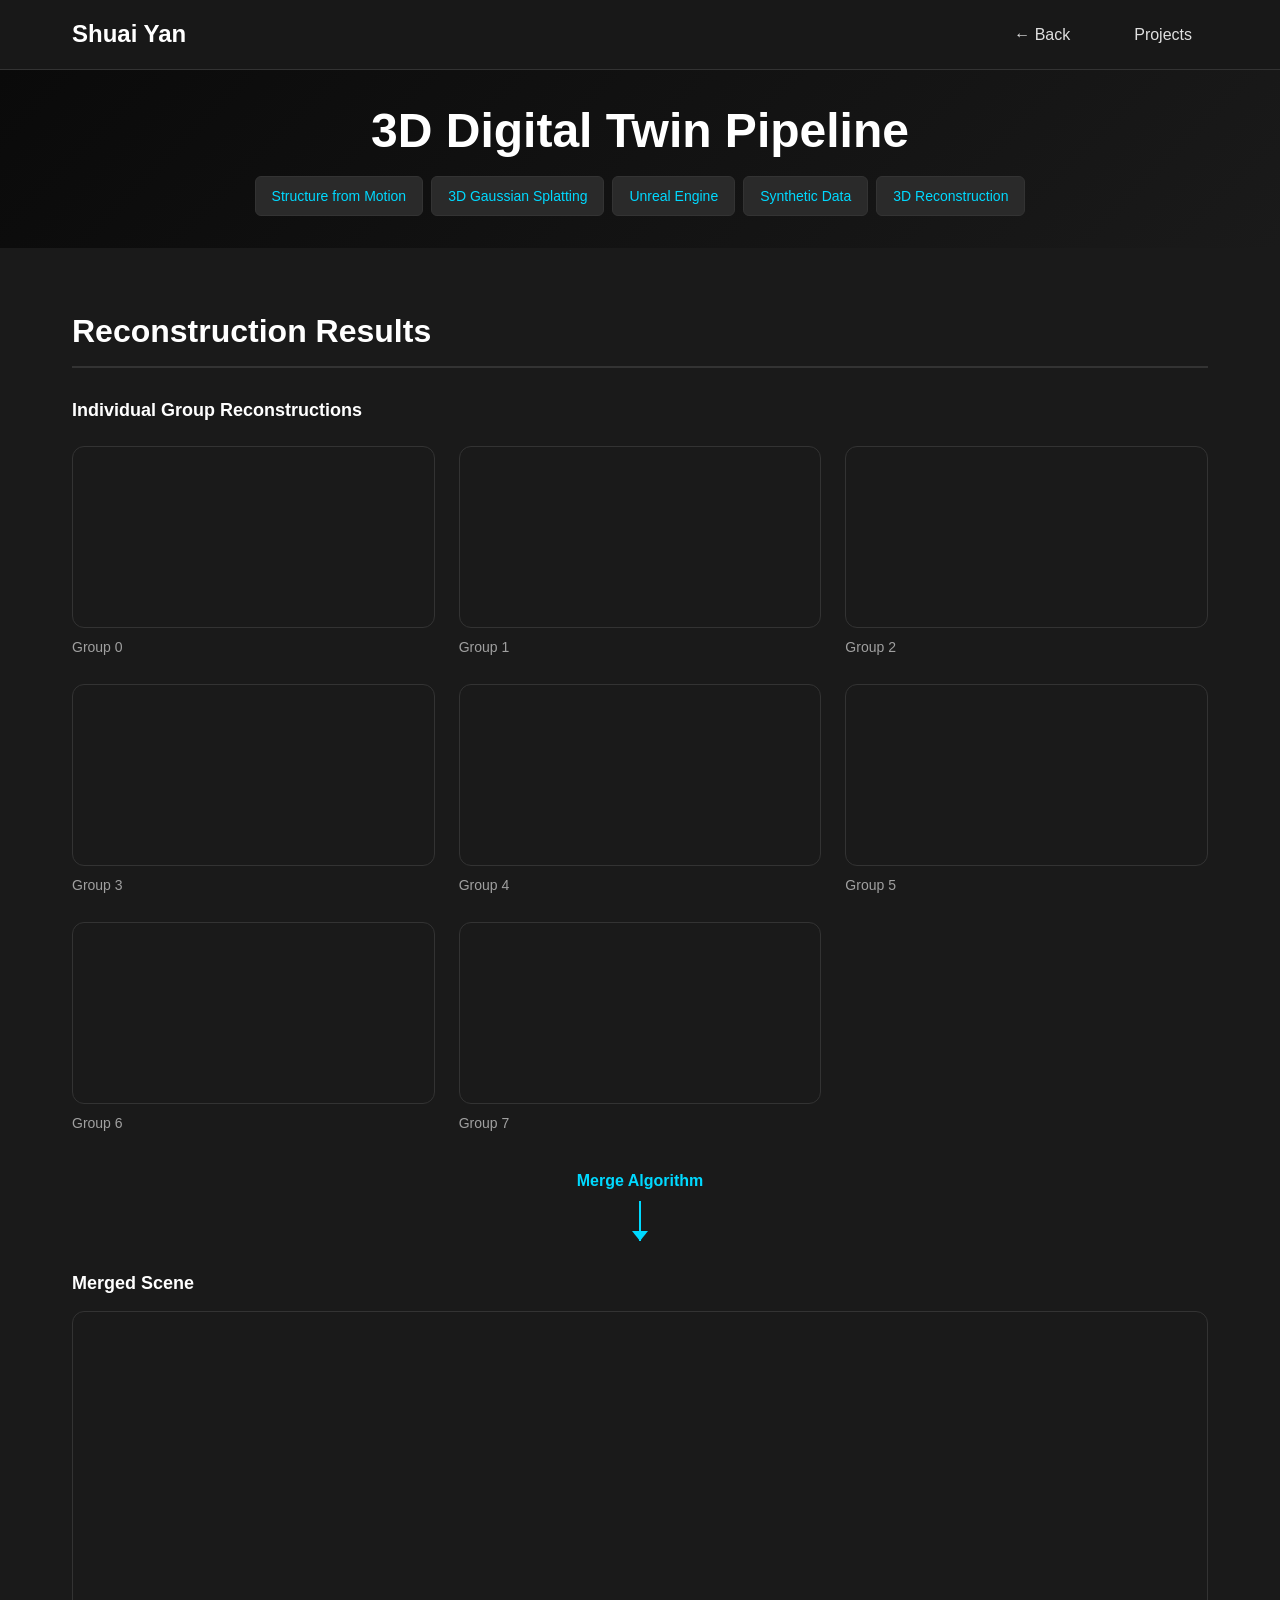
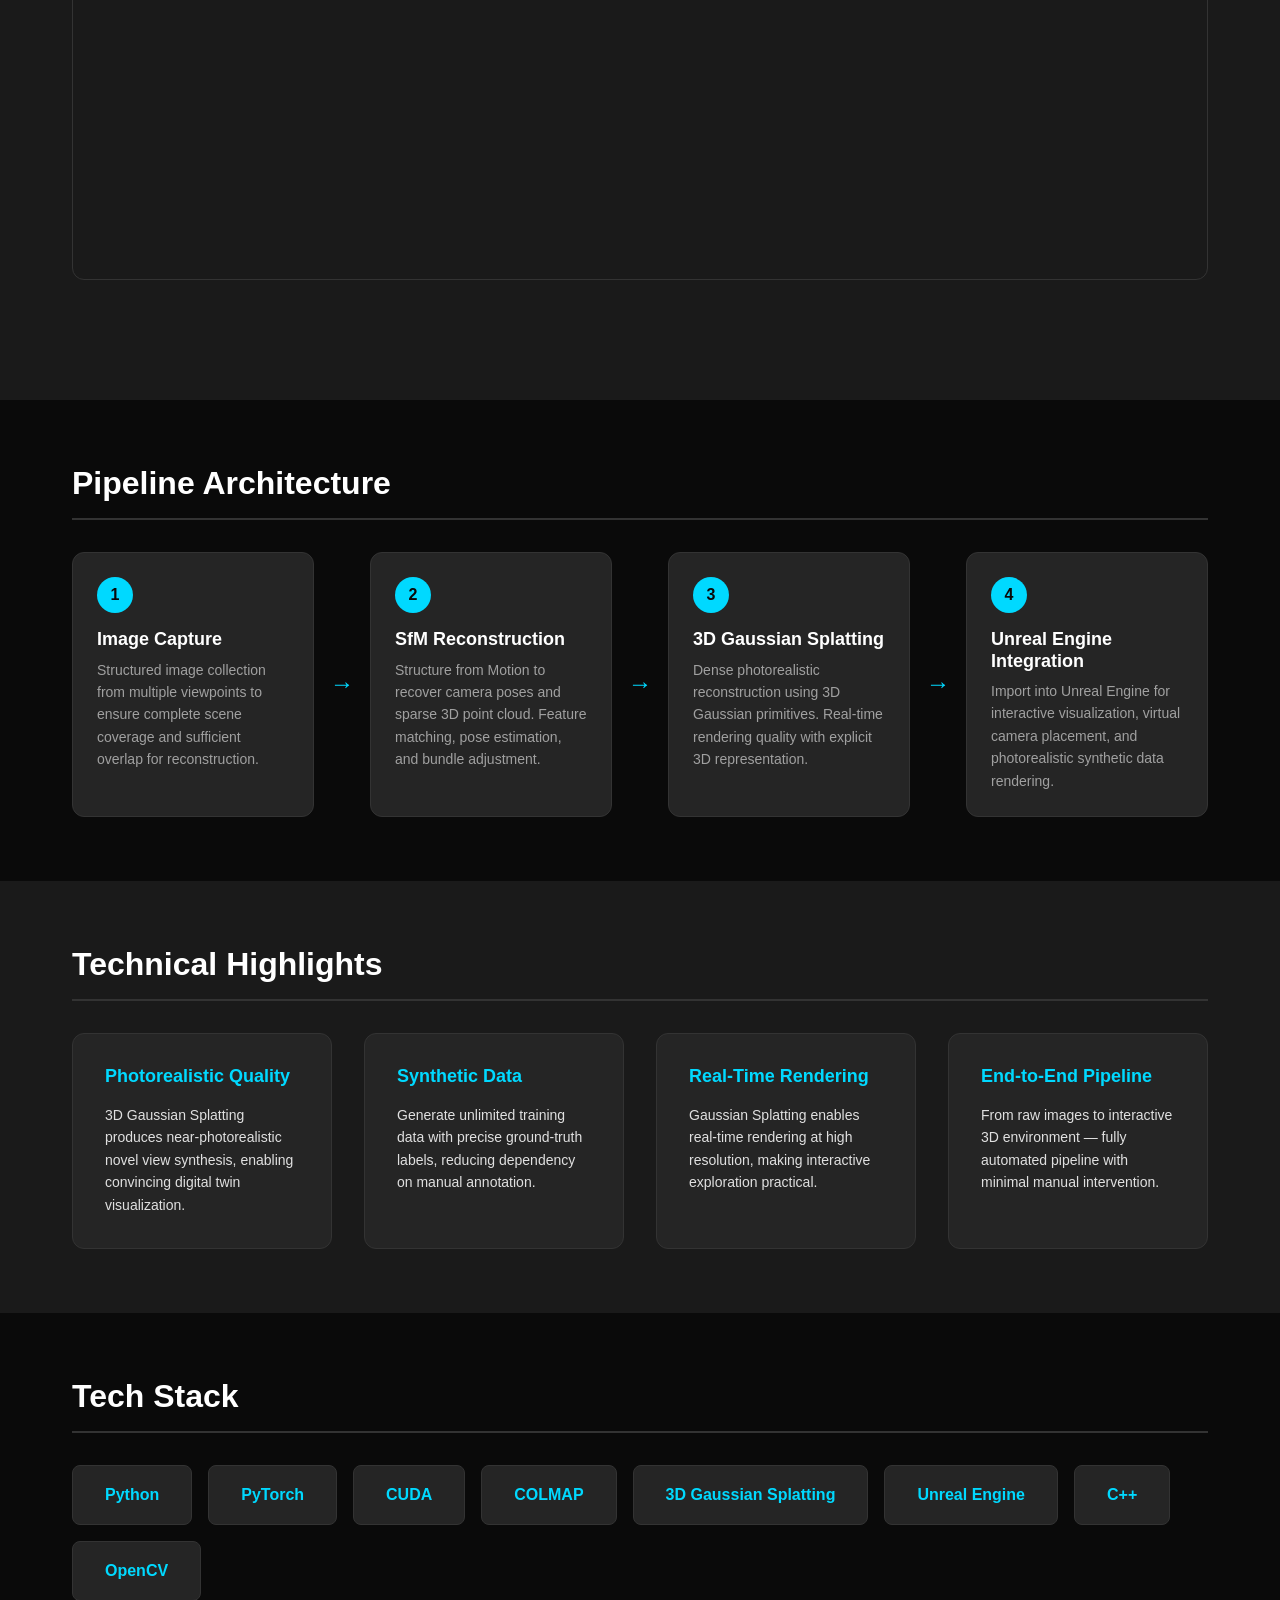
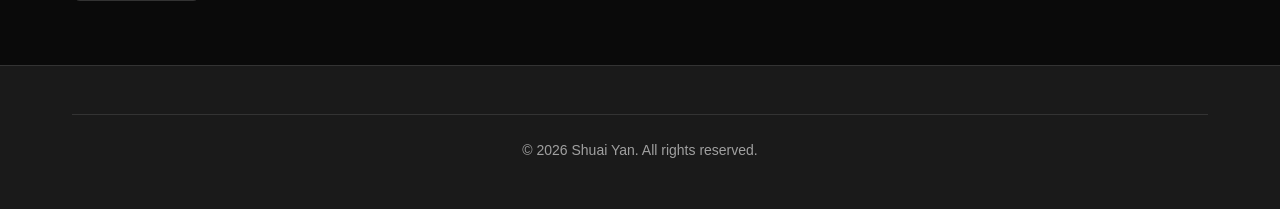
==== projects/digital_twin.html @ c73de508 "Add digital twin project page with 3D reconstruction videos - Add digital twin detail page with vide" ====
<!DOCTYPE html>
<html lang="en">
<head>
    <meta charset="UTF-8">
    <meta name="viewport" content="width=device-width, initial-scale=1.0">
    <meta name="description" content="3D Digital Twin Pipeline - SfM, 3D Gaussian Splatting, and Unreal Engine for photorealistic reconstruction">
    <title>3D Digital Twin Pipeline | Shuai Yan</title>
    <link rel="stylesheet" href="../styles.css">
    <link rel="stylesheet" href="../project-detail.css">
</head>
<body>
    <!-- Navigation -->
    <nav id="navbar">
        <div class="nav-container">
            <a href="../index.html" class="nav-logo">Shuai Yan</a>
            <ul class="nav-menu">
                <li><a href="../index.html" class="nav-link">← Back</a></li>
                <li><a href="../index.html#projects" class="nav-link">Projects</a></li>
            </ul>
        </div>
    </nav>

    <main class="project-detail">
        <!-- Project Hero -->
        <section class="project-hero">
            <div class="container">
                <h1 class="project-detail-title">3D Digital Twin Pipeline</h1>
                <div class="project-detail-tags">
                    <span class="tag">Structure from Motion</span>
                    <span class="tag">3D Gaussian Splatting</span>
                    <span class="tag">Unreal Engine</span>
                    <span class="tag">Synthetic Data</span>
                    <span class="tag">3D Reconstruction</span>
                </div>
            </div>
        </section>

        <!-- Reconstruction Results -->
        <section class="project-section">
            <div class="container">
                <h2 class="section-heading">Reconstruction Results</h2>

                <h3 class="demo-sub-heading">Individual Group Reconstructions</h3>
                <div class="demo-video-grid">
                    <div class="demo-video-item">
                        <video autoplay muted loop playsinline>
                            <source src="../assets/digital_twin/reconstruction_videos/group_000_orbit.mp4" type="video/mp4">
                        </video>
                        <span class="demo-video-label">Group 0</span>
                    </div>
                    <div class="demo-video-item">
                        <video autoplay muted loop playsinline>
                            <source src="../assets/digital_twin/reconstruction_videos/group_001_orbit.mp4" type="video/mp4">
                        </video>
                        <span class="demo-video-label">Group 1</span>
                    </div>
                    <div class="demo-video-item">
                        <video autoplay muted loop playsinline>
                            <source src="../assets/digital_twin/reconstruction_videos/group_002_orbit.mp4" type="video/mp4">
                        </video>
                        <span class="demo-video-label">Group 2</span>
                    </div>
                    <div class="demo-video-item">
                        <video autoplay muted loop playsinline>
                            <source src="../assets/digital_twin/reconstruction_videos/group_003_orbit.mp4" type="video/mp4">
                        </video>
                        <span class="demo-video-label">Group 3</span>
                    </div>
                    <div class="demo-video-item">
                        <video autoplay muted loop playsinline>
                            <source src="../assets/digital_twin/reconstruction_videos/group_004_orbit.mp4" type="video/mp4">
                        </video>
                        <span class="demo-video-label">Group 4</span>
                    </div>
                    <div class="demo-video-item">
                        <video autoplay muted loop playsinline>
                            <source src="../assets/digital_twin/reconstruction_videos/group_005_orbit.mp4" type="video/mp4">
                        </video>
                        <span class="demo-video-label">Group 5</span>
                    </div>
                    <div class="demo-video-item">
                        <video autoplay muted loop playsinline>
                            <source src="../assets/digital_twin/reconstruction_videos/group_006_orbit.mp4" type="video/mp4">
                        </video>
                        <span class="demo-video-label">Group 6</span>
                    </div>
                    <div class="demo-video-item">
                        <video autoplay muted loop playsinline>
                            <source src="../assets/digital_twin/reconstruction_videos/group_007_orbit.mp4" type="video/mp4">
                        </video>
                        <span class="demo-video-label">Group 7</span>
                    </div>
                </div>

                <!-- Step 2: Merged reconstruction -->
                <div class="demo-merge-arrow">
                    <span>Merge Algorithm</span>
                    <div class="merge-arrow-line"></div>
                </div>

                <div class="demo-main-video">
                    <h3>Merged Scene</h3>
                    <video autoplay muted loop playsinline>
                        <source src="../assets/digital_twin/reconstruction_videos/merged_orbit.mp4" type="video/mp4">
                    </video>
                </div>
            </div>
        </section>

        <!-- Pipeline Architecture -->
        <section class="project-section">
            <div class="container">
                <h2 class="section-heading">Pipeline Architecture</h2>
                <div class="architecture-flow">
                    <div class="flow-step">
                        <div class="flow-number">1</div>
                        <h3>Image Capture</h3>
                        <p>Structured image collection from multiple viewpoints to ensure complete scene coverage and sufficient overlap for reconstruction.</p>
                    </div>
                    <div class="flow-connector">→</div>
                    <div class="flow-step">
                        <div class="flow-number">2</div>
                        <h3>SfM Reconstruction</h3>
                        <p>Structure from Motion to recover camera poses and sparse 3D point cloud. Feature matching, pose estimation, and bundle adjustment.</p>
                    </div>
                    <div class="flow-connector">→</div>
                    <div class="flow-step">
                        <div class="flow-number">3</div>
                        <h3>3D Gaussian Splatting</h3>
                        <p>Dense photorealistic reconstruction using 3D Gaussian primitives. Real-time rendering quality with explicit 3D representation.</p>
                    </div>
                    <div class="flow-connector">→</div>
                    <div class="flow-step">
                        <div class="flow-number">4</div>
                        <h3>Unreal Engine Integration</h3>
                        <p>Import into Unreal Engine for interactive visualization, virtual camera placement, and photorealistic synthetic data rendering.</p>
                    </div>
                </div>
            </div>
        </section>

        <!-- Technical Highlights -->
        <section class="project-section alt-bg">
            <div class="container">
                <h2 class="section-heading">Technical Highlights</h2>
                <div class="highlights-grid">
                    <div class="highlight-card">
                        <h3>Photorealistic Quality</h3>
                        <p>3D Gaussian Splatting produces near-photorealistic novel view synthesis, enabling convincing digital twin visualization.</p>
                    </div>
                    <div class="highlight-card">
                        <h3>Synthetic Data</h3>
                        <p>Generate unlimited training data with precise ground-truth labels, reducing dependency on manual annotation.</p>
                    </div>
                    <div class="highlight-card">
                        <h3>Real-Time Rendering</h3>
                        <p>Gaussian Splatting enables real-time rendering at high resolution, making interactive exploration practical.</p>
                    </div>
                    <div class="highlight-card">
                        <h3>End-to-End Pipeline</h3>
                        <p>From raw images to interactive 3D environment — fully automated pipeline with minimal manual intervention.</p>
                    </div>
                </div>
            </div>
        </section>

        <!-- Tech Stack -->
        <section class="project-section">
            <div class="container">
                <h2 class="section-heading">Tech Stack</h2>
                <div class="tech-stack-list">
                    <span class="tech-item">Python</span>
                    <span class="tech-item">PyTorch</span>
                    <span class="tech-item">CUDA</span>
                    <span class="tech-item">COLMAP</span>
                    <span class="tech-item">3D Gaussian Splatting</span>
                    <span class="tech-item">Unreal Engine</span>
                    <span class="tech-item">C++</span>
                    <span class="tech-item">OpenCV</span>
                </div>
            </div>
        </section>
    </main>

    <!-- Footer -->
    <footer class="footer-section">
        <div class="container">
            <div class="footer-content">
                <div class="footer-copyright">
                    <p>&copy; 2026 Shuai Yan. All rights reserved.</p>
                </div>
            </div>
        </div>
    </footer>
</body>
</html>
---- styles.css ----
/* ========================================
   CSS Variables for Theming
   ======================================== */
:root {
    /* Color Palette - Dark Theme */
    --bg-primary: #0a0a0a;
    --bg-secondary: #1a1a1a;
    --bg-tertiary: #252525;
    --bg-hover: #2a2a2a;

    --text-primary: #ffffff;
    --text-secondary: #e0e0e0;
    --text-muted: #a0a0a0;

    --accent-primary: #00d9ff;
    --accent-secondary: #0099cc;
    --accent-hover: #00b8e6;

    --border-color: #333333;
    --shadow: rgba(0, 0, 0, 0.5);

    /* Spacing */
    --spacing-xs: 0.5rem;
    --spacing-sm: 1rem;
    --spacing-md: 1.5rem;
    --spacing-lg: 2rem;
    --spacing-xl: 3rem;
    --spacing-xxl: 4rem;

    /* Typography */
    --font-primary: -apple-system, BlinkMacSystemFont, 'Segoe UI', Roboto, Oxygen, Ubuntu, Cantarell, sans-serif;
    --font-mono: 'Courier New', Courier, monospace;

    --font-size-xs: 0.75rem;
    --font-size-sm: 0.875rem;
    --font-size-base: 1rem;
    --font-size-lg: 1.125rem;
    --font-size-xl: 1.5rem;
    --font-size-2xl: 2rem;
    --font-size-3xl: 2.5rem;
    --font-size-4xl: 3rem;

    /* Layout */
    --container-max-width: 1200px;
    --nav-height: 70px;

    /* Transitions */
    --transition-fast: 0.2s ease;
    --transition-normal: 0.3s ease;
    --transition-slow: 0.4s ease;

    /* Animation Durations */
    --animation-duration: 0.7s;
    --animation-stagger: 0.15s;
}

/* ========================================
   Keyframe Animations
   ======================================== */
@keyframes fadeIn {
    from {
        opacity: 0;
    }
    to {
        opacity: 1;
    }
}

@keyframes slideUp {
    from {
        opacity: 0;
        transform: translateY(30px);
    }
    to {
        opacity: 1;
        transform: translateY(0);
    }
}

@keyframes slideInLeft {
    from {
        opacity: 0;
        transform: translateX(-30px);
    }
    to {
        opacity: 1;
        transform: translateX(0);
    }
}

@keyframes slideInRight {
    from {
        opacity: 0;
        transform: translateX(30px);
    }
    to {
        opacity: 1;
        transform: translateX(0);
    }
}

@keyframes scaleIn {
    from {
        opacity: 0;
        transform: scale(0.95);
    }
    to {
        opacity: 1;
        transform: scale(1);
    }
}

/* ========================================
   CSS Reset & Base Styles
   ======================================== */
*, *::before, *::after {
    box-sizing: border-box;
    margin: 0;
    padding: 0;
}

html {
    font-size: 16px;
    line-height: 1.6;
    scroll-behavior: smooth;
    scroll-padding-top: var(--nav-height);
}

body {
    font-family: var(--font-primary);
    background-color: var(--bg-primary);
    color: var(--text-secondary);
    min-height: 100vh;
    -webkit-font-smoothing: antialiased;
    -moz-osx-font-smoothing: grayscale;
}

h1, h2, h3, h4, h5, h6 {
    color: var(--text-primary);
    font-weight: 600;
    line-height: 1.2;
}

a {
    color: var(--accent-primary);
    text-decoration: none;
    transition: color var(--transition-fast);
}

a:hover {
    color: var(--accent-hover);
}

img {
    max-width: 100%;
    height: auto;
    display: block;
}

ul {
    list-style: none;
}

/* ========================================
   Container Layout
   ======================================== */
.container {
    max-width: var(--container-max-width);
    margin: 0 auto;
    padding: 0 var(--spacing-lg);
    width: 100%;
}

/* ========================================
   Navigation Bar
   ======================================== */
#navbar {
    position: fixed;
    top: 0;
    left: 0;
    background-color: var(--bg-secondary);
    border-bottom: 1px solid var(--border-color);
    height: var(--nav-height);
    width: 100%;
    z-index: 100;
    transition: all var(--transition-normal);
    backdrop-filter: blur(10px);
    background-color: rgba(26, 26, 26, 0.95);
}

.nav-container {
    max-width: var(--container-max-width);
    margin: 0 auto;
    padding: 0 var(--spacing-lg);
    height: 100%;
    display: flex;
    justify-content: space-between;
    align-items: center;
}

.nav-logo {
    font-size: var(--font-size-xl);
    font-weight: 700;
    color: var(--text-primary);
    transition: color var(--transition-fast);
}

.nav-logo:hover {
    color: var(--accent-primary);
}

.nav-menu {
    display: flex;
    gap: var(--spacing-lg);
    align-items: center;
}

.nav-link {
    font-size: var(--font-size-base);
    color: var(--text-secondary);
    padding: var(--spacing-xs) var(--spacing-sm);
    border-radius: 4px;
    transition: all var(--transition-fast);
    position: relative;
}

.nav-link:hover {
    color: var(--accent-primary);
    background-color: var(--bg-hover);
}

.nav-link.active {
    color: var(--accent-primary);
    background-color: var(--bg-hover);
}

/* ========================================
   Hero Section
   ======================================== */
.hero-section {
    min-height: 100vh;
    display: flex;
    align-items: center;
    justify-content: center;
    background: linear-gradient(135deg, var(--bg-primary) 0%, var(--bg-secondary) 100%);
    text-align: center;
    padding: var(--spacing-xxl) var(--spacing-lg);
    padding-top: calc(var(--nav-height) + var(--spacing-xxl));
}

.hero-container {
    max-width: 800px;
}

.hero-name {
    font-size: var(--font-size-4xl);
    margin-bottom: var(--spacing-md);
    color: var(--text-primary);
    font-weight: 700;
    animation: fadeIn var(--animation-duration) ease-out;
}

.hero-title {
    font-size: var(--font-size-xl);
    color: var(--accent-primary);
    margin-bottom: var(--spacing-md);
    font-weight: 400;
    animation: fadeIn var(--animation-duration) ease-out 0.2s backwards;
}

.hero-about {
    max-width: 700px;
    margin: 0 auto var(--spacing-xl);
    color: var(--text-muted);
    font-size: var(--font-size-base);
    line-height: 1.7;
    animation: fadeIn var(--animation-duration) ease-out 0.3s backwards;
}

.hero-contact {
    display: flex;
    gap: var(--spacing-lg);
    justify-content: center;
    flex-wrap: wrap;
    animation: fadeIn var(--animation-duration) ease-out 0.4s backwards;
}

.contact-link {
    padding: var(--spacing-sm) var(--spacing-lg);
    border: 2px solid var(--accent-primary);
    border-radius: 8px;
    color: var(--accent-primary);
    font-weight: 600;
    transition: all var(--transition-normal);
    display: inline-block;
}

.contact-link:hover {
    background-color: var(--accent-primary);
    color: var(--bg-primary);
    transform: translateY(-2px);
    box-shadow: 0 4px 12px var(--shadow);
}

/* ========================================
   Section Styling (Common)
   ======================================== */
section {
    padding: var(--spacing-xxl) 0;
    animation: fadeIn var(--animation-duration) ease-out;
}

section:nth-child(even) {
    background-color: var(--bg-secondary);
}

section:nth-child(odd) {
    background-color: var(--bg-primary);
}

.section-title {
    font-size: var(--font-size-3xl);
    text-align: center;
    margin-bottom: var(--spacing-xl);
    color: var(--text-primary);
    position: relative;
    padding-bottom: var(--spacing-md);
    animation: slideUp var(--animation-duration) ease-out;
}

.section-title::after {
    content: '';
    position: absolute;
    bottom: 0;
    left: 50%;
    transform: translateX(-50%);
    width: 80px;
    height: 3px;
    background: linear-gradient(90deg, transparent, var(--accent-primary), transparent);
}

/* ========================================
   About Section
   ======================================== */
.about-section {
    background-color: var(--bg-primary);
}

.about-content {
    max-width: 800px;
    margin: 0 auto;
    font-size: var(--font-size-lg);
    line-height: 1.8;
    animation: slideUp var(--animation-duration) ease-out 0.2s backwards;
}

.about-content p {
    margin-bottom: var(--spacing-md);
    color: var(--text-secondary);
}

.about-content p:last-child {
    margin-bottom: 0;
}

/* ========================================
   Projects Section - Card Grid
   ======================================== */
.projects-section {
    background-color: var(--bg-secondary);
}

/* Featured projects - full width, horizontal layout */
.projects-featured {
    display: flex;
    flex-direction: column;
    gap: var(--spacing-lg);
    margin-bottom: var(--spacing-xl);
}

.project-card.featured {
    display: grid;
    grid-template-columns: 2fr 1fr;
}

.project-card.featured .project-image {
    height: 100%;
    min-height: 0;
    aspect-ratio: 16 / 9;
}

.project-card.featured .project-content {
    display: flex;
    flex-direction: column;
    justify-content: center;
}

.project-card.featured .project-title {
    font-size: var(--font-size-2xl);
}

.project-card.featured .project-description {
    font-size: var(--font-size-lg);
}

/* Normal project grid */
.projects-grid {
    display: grid;
    grid-template-columns: repeat(auto-fill, minmax(320px, 1fr));
    gap: var(--spacing-lg);
}

.project-card {
    background-color: var(--bg-tertiary);
    border-radius: 12px;
    overflow: hidden;
    transition: all var(--transition-normal);
    border: 1px solid var(--border-color);
    display: flex;
    flex-direction: column;
    animation: slideUp var(--animation-duration) ease-out backwards;
    color: var(--text-secondary);
    text-decoration: none;
}

.project-card:nth-child(1) { animation-delay: 0.1s; }
.project-card:nth-child(2) { animation-delay: 0.2s; }
.project-card:nth-child(3) { animation-delay: 0.3s; }
.project-card:nth-child(4) { animation-delay: 0.4s; }
.project-card:nth-child(5) { animation-delay: 0.5s; }

.project-card:hover {
    transform: translateY(-8px);
    box-shadow: 0 12px 24px var(--shadow);
    border-color: var(--accent-primary);
}

.project-image {
    width: 100%;
    height: 200px;
    background-color: var(--bg-hover);
    overflow: hidden;
    position: relative;
}

.project-image img {
    width: 100%;
    height: 100%;
    object-fit: cover;
    transition: transform var(--transition-slow);
}

.project-card:hover .project-image img {
    transform: scale(1.1);
}

.project-content {
    padding: var(--spacing-md);
    flex: 1;
    display: flex;
    flex-direction: column;
}

.project-title {
    font-size: var(--font-size-xl);
    margin-bottom: var(--spacing-sm);
    color: var(--text-primary);
}

.project-description {
    color: var(--text-secondary);
    margin-bottom: var(--spacing-md);
    flex: 1;
    line-height: 1.6;
}

.project-tags {
    display: flex;
    flex-wrap: wrap;
    gap: var(--spacing-xs);
}

.tag {
    background-color: var(--bg-hover);
    color: var(--accent-primary);
    padding: var(--spacing-xs) var(--spacing-sm);
    border-radius: 6px;
    font-size: var(--font-size-sm);
    border: 1px solid var(--border-color);
    transition: all var(--transition-fast);
}

.tag:hover {
    background-color: var(--accent-primary);
    color: var(--bg-primary);
    border-color: var(--accent-primary);
}

/* ========================================
   Experience Section - Timeline
   ======================================== */
.experience-section {
    background-color: var(--bg-primary);
}

.timeline {
    max-width: 800px;
    margin: 0 auto;
    position: relative;
    padding-left: var(--spacing-xl);
}

/* Vertical line for timeline */
.timeline::before {
    content: '';
    position: absolute;
    left: 0;
    top: 0;
    bottom: 0;
    width: 2px;
    background: linear-gradient(180deg, transparent, var(--accent-primary), transparent);
}

.timeline-item {
    position: relative;
    margin-bottom: var(--spacing-xl);
    padding-left: var(--spacing-lg);
    animation: slideInLeft var(--animation-duration) ease-out backwards;
}

.timeline-item:nth-child(1) { animation-delay: 0.1s; }
.timeline-item:nth-child(2) { animation-delay: 0.2s; }
.timeline-item:nth-child(3) { animation-delay: 0.3s; }
.timeline-item:nth-child(4) { animation-delay: 0.4s; }
.timeline-item:nth-child(5) { animation-delay: 0.5s; }
.timeline-item:nth-child(6) { animation-delay: 0.6s; }

.timeline-item:last-child {
    margin-bottom: 0;
}

.timeline-marker {
    position: absolute;
    left: calc(-1 * var(--spacing-xl) - 6px);
    top: 0;
    width: 14px;
    height: 14px;
    border-radius: 50%;
    background-color: var(--accent-primary);
    border: 3px solid var(--bg-primary);
    box-shadow: 0 0 0 3px var(--bg-tertiary);
}

.timeline-content {
    background-color: var(--bg-tertiary);
    padding: var(--spacing-md);
    border-radius: 8px;
    border: 1px solid var(--border-color);
    transition: all var(--transition-normal);
}

.timeline-item:hover .timeline-content {
    border-color: var(--accent-primary);
    transform: translateX(4px);
    box-shadow: 0 4px 12px var(--shadow);
}

.timeline-title {
    font-size: var(--font-size-xl);
    color: var(--text-primary);
    margin-bottom: var(--spacing-xs);
}

.timeline-company {
    color: var(--accent-primary);
    font-size: var(--font-size-base);
    font-weight: 600;
    margin-bottom: var(--spacing-xs);
}

.timeline-date {
    color: var(--text-muted);
    font-size: var(--font-size-sm);
    margin-bottom: var(--spacing-sm);
}

.timeline-description {
    color: var(--text-secondary);
    line-height: 1.6;
}

/* ========================================
   Skills Section - Tag Layout
   ======================================== */
.skills-section {
    background-color: var(--bg-secondary);
}

.skills-container {
    display: grid;
    grid-template-columns: repeat(auto-fit, minmax(280px, 1fr));
    gap: var(--spacing-lg);
    margin-top: var(--spacing-lg);
}

.skills-category {
    background-color: var(--bg-tertiary);
    padding: var(--spacing-lg);
    border-radius: 12px;
    border: 1px solid var(--border-color);
    transition: all var(--transition-normal);
    animation: scaleIn var(--animation-duration) ease-out backwards;
}

.skills-category:nth-child(1) { animation-delay: 0.1s; }
.skills-category:nth-child(2) { animation-delay: 0.2s; }
.skills-category:nth-child(3) { animation-delay: 0.3s; }
.skills-category:nth-child(4) { animation-delay: 0.4s; }
.skills-category:nth-child(5) { animation-delay: 0.5s; }
.skills-category:nth-child(6) { animation-delay: 0.6s; }

.skills-category:hover {
    border-color: var(--accent-primary);
    transform: translateY(-4px);
    box-shadow: 0 8px 16px var(--shadow);
}

.category-title {
    font-size: var(--font-size-xl);
    color: var(--text-primary);
    margin-bottom: var(--spacing-md);
    padding-bottom: var(--spacing-sm);
    border-bottom: 2px solid var(--border-color);
}

.skills-tags {
    display: flex;
    flex-wrap: wrap;
    gap: var(--spacing-sm);
}

.skill-tag {
    background-color: var(--bg-hover);
    color: var(--text-secondary);
    padding: var(--spacing-xs) var(--spacing-md);
    border-radius: 20px;
    font-size: var(--font-size-sm);
    border: 1px solid var(--border-color);
    transition: all var(--transition-fast);
    cursor: default;
}

.skill-tag:hover {
    background-color: var(--accent-primary);
    color: var(--bg-primary);
    border-color: var(--accent-primary);
    transform: scale(1.05);
}

/* ========================================
   Education Section
   ======================================== */
.education-section {
    background-color: var(--bg-primary);
}

.education-list {
    max-width: 800px;
    margin: 0 auto;
    display: flex;
    flex-direction: column;
    gap: var(--spacing-md);
}

.education-item {
    display: flex;
    align-items: baseline;
    gap: var(--spacing-sm);
    flex-wrap: wrap;
}

.education-degree {
    font-size: var(--font-size-base);
    color: var(--text-primary);
    font-weight: 600;
}

.education-institution {
    color: var(--text-muted);
    font-size: var(--font-size-base);
}

.education-date {
    color: var(--text-muted);
    font-size: var(--font-size-sm);
    margin-left: auto;
}

/* ========================================
   Footer Section
   ======================================== */
.footer-section {
    background-color: var(--bg-secondary);
    border-top: 1px solid var(--border-color);
    padding: var(--spacing-xl) 0;
}

.footer-content {
    display: flex;
    flex-direction: column;
    gap: var(--spacing-lg);
    text-align: center;
    animation: fadeIn var(--animation-duration) ease-out;
}

.footer-contact h3 {
    font-size: var(--font-size-xl);
    margin-bottom: var(--spacing-md);
    color: var(--text-primary);
}

.footer-contact p {
    margin-bottom: var(--spacing-sm);
    color: var(--text-secondary);
}

.footer-contact a {
    color: var(--accent-primary);
    transition: color var(--transition-fast);
}

.footer-contact a:hover {
    color: var(--accent-hover);
    text-decoration: underline;
}

.footer-copyright {
    padding-top: var(--spacing-md);
    border-top: 1px solid var(--border-color);
}

.footer-copyright p {
    color: var(--text-muted);
    font-size: var(--font-size-sm);
}

/* ========================================
   Accessibility - Reduced Motion
   ======================================== */
@media (prefers-reduced-motion: reduce) {
    *,
    *::before,
    *::after {
        animation-duration: 0.01ms !important;
        animation-iteration-count: 1 !important;
        transition-duration: 0.01ms !important;
    }
}

/* ========================================
   Responsive Design - Tablet
   ======================================== */
@media (max-width: 768px) {
    :root {
        --font-size-4xl: 2.5rem;
        --font-size-3xl: 2rem;
        --font-size-2xl: 1.75rem;
        --spacing-xxl: 3rem;
        --spacing-xl: 2rem;
    }

    .container {
        padding: 0 var(--spacing-md);
    }

    .nav-container {
        padding: 0 var(--spacing-md);
    }

    .nav-menu {
        gap: var(--spacing-sm);
    }

    .nav-link {
        padding: var(--spacing-xs);
        font-size: var(--font-size-sm);
    }

    .hero-section {
        min-height: calc(100vh - var(--nav-height));
        padding: var(--spacing-xl) var(--spacing-md);
    }

    section {
        padding: var(--spacing-xl) 0;
    }

    .project-card.featured {
        grid-template-columns: 1fr;
    }

    .project-card.featured .project-image {
        min-height: 200px;
    }

    .projects-grid {
        grid-template-columns: repeat(auto-fill, minmax(280px, 1fr));
        gap: var(--spacing-md);
    }

    .timeline {
        padding-left: var(--spacing-lg);
    }

    .timeline-item {
        padding-left: var(--spacing-md);
    }

    .skills-container {
        grid-template-columns: 1fr;
        gap: var(--spacing-md);
    }

    .hero-contact {
        gap: var(--spacing-md);
    }
}

/* ========================================
   Responsive Design - Mobile
   ======================================== */
@media (max-width: 480px) {
    :root {
        --font-size-4xl: 2rem;
        --font-size-3xl: 1.75rem;
        --font-size-2xl: 1.5rem;
        --font-size-xl: 1.25rem;
        --font-size-lg: 1rem;
        --font-size-base: 1rem;
        --spacing-xxl: 2rem;
        --spacing-xl: 1.5rem;
        --spacing-lg: 1rem;
        --nav-height: 60px;
    }

    html {
        font-size: 14px;
    }

    .container {
        padding: 0 var(--spacing-sm);
    }

    /* Navigation - Stacked/Compact */
    .nav-container {
        padding: 0 var(--spacing-sm);
        flex-wrap: wrap;
        gap: var(--spacing-xs);
    }

    .nav-logo {
        font-size: var(--font-size-lg);
    }

    .nav-menu {
        width: 100%;
        justify-content: space-around;
        gap: var(--spacing-xs);
        flex-wrap: wrap;
        padding-top: var(--spacing-xs);
    }

    .nav-link {
        padding: var(--spacing-xs);
        font-size: var(--font-size-xs);
        min-width: 44px;
        min-height: 44px;
        display: flex;
        align-items: center;
        justify-content: center;
    }

    /* Hero Section - Compact */
    .hero-section {
        min-height: calc(100vh - var(--nav-height));
        padding: var(--spacing-lg) var(--spacing-sm);
        padding-top: calc(var(--nav-height) + var(--spacing-lg));
    }

    .hero-name {
        font-size: var(--font-size-3xl);
        margin-bottom: var(--spacing-sm);
    }

    .hero-title {
        font-size: var(--font-size-lg);
        margin-bottom: var(--spacing-lg);
    }

    .hero-contact {
        flex-direction: column;
        gap: var(--spacing-sm);
        align-items: stretch;
    }

    .contact-link {
        padding: var(--spacing-sm);
        min-height: 44px;
        display: flex;
        align-items: center;
        justify-content: center;
    }

    /* Section Spacing */
    section {
        padding: var(--spacing-xl) 0;
    }

    .section-title {
        font-size: var(--font-size-2xl);
        margin-bottom: var(--spacing-lg);
        padding-bottom: var(--spacing-sm);
    }

    /* About Section */
    .about-content {
        font-size: var(--font-size-base);
        line-height: 1.7;
    }

    /* Projects - Single Column */
    .projects-grid {
        grid-template-columns: 1fr;
        gap: var(--spacing-md);
    }

    .project-card {
        margin: 0;
    }

    .project-image {
        height: 180px;
    }

    .project-content {
        padding: var(--spacing-sm);
    }

    .project-title {
        font-size: var(--font-size-lg);
    }

    .project-tags {
        gap: var(--spacing-xs);
    }

    .tag {
        font-size: var(--font-size-xs);
        padding: 4px var(--spacing-xs);
    }

    /* Experience Timeline - Simplified */
    .timeline {
        padding-left: var(--spacing-md);
    }

    .timeline::before {
        left: 0;
    }

    .timeline-item {
        padding-left: var(--spacing-sm);
        margin-bottom: var(--spacing-lg);
    }

    .timeline-marker {
        left: calc(-1 * var(--spacing-md) - 6px);
        width: 12px;
        height: 12px;
    }

    .timeline-content {
        padding: var(--spacing-sm);
    }

    .timeline-title {
        font-size: var(--font-size-lg);
    }

    .timeline-company {
        font-size: var(--font-size-sm);
    }

    .timeline-date {
        font-size: var(--font-size-xs);
    }

    .timeline-description {
        font-size: var(--font-size-sm);
    }

    /* Skills - Stacked Vertically */
    .skills-container {
        grid-template-columns: 1fr;
        gap: var(--spacing-md);
    }

    .skills-category {
        padding: var(--spacing-sm);
    }

    .category-title {
        font-size: var(--font-size-lg);
        margin-bottom: var(--spacing-sm);
    }

    .skills-tags {
        gap: var(--spacing-xs);
    }

    .skill-tag {
        font-size: var(--font-size-xs);
        padding: 4px var(--spacing-sm);
    }

    /* Education - Stacked on mobile */
    .education-item {
        flex-direction: column;
        gap: 2px;
    }

    .education-date {
        margin-left: 0;
    }

    /* Footer - Stacked Vertically */
    .footer-section {
        padding: var(--spacing-lg) 0;
    }

    .footer-content {
        gap: var(--spacing-md);
    }

    .footer-contact h3 {
        font-size: var(--font-size-lg);
        margin-bottom: var(--spacing-sm);
    }

    .footer-contact p {
        font-size: var(--font-size-sm);
        margin-bottom: var(--spacing-xs);
    }

    .footer-copyright {
        padding-top: var(--spacing-sm);
    }

    .footer-copyright p {
        font-size: var(--font-size-xs);
    }

    /* Touch-Friendly Interactions */
    a, button, .nav-link, .contact-link, .tag, .skill-tag {
        min-width: 44px;
        min-height: 44px;
    }

    /* Prevent Horizontal Scroll */
    body {
        overflow-x: hidden;
    }

    .container, .nav-container {
        max-width: 100%;
        overflow-x: hidden;
    }
}

/* ========================================
   Responsive Design - Desktop Large
   ======================================== */
@media (min-width: 1400px) {
    :root {
        --container-max-width: 1400px;
    }

    .projects-grid {
        grid-template-columns: repeat(3, 1fr);
    }
}
---- project-detail.css ----
/* ========================================
   Project Detail Page Styles
   Inherits base theme from styles.css
   ======================================== */

/* Detail page main container */
.project-detail {
    padding-top: var(--nav-height);
}

/* ========================================
   Project Hero
   ======================================== */
.project-hero {
    padding: var(--spacing-lg) 0;
    background: linear-gradient(135deg, var(--bg-primary) 0%, var(--bg-secondary) 100%);
    text-align: center;
}

.project-detail-title {
    font-size: var(--font-size-4xl);
    color: var(--text-primary);
    margin-bottom: var(--spacing-sm);
    animation: fadeIn var(--animation-duration) ease-out;
}

.project-detail-subtitle {
    font-size: var(--font-size-lg);
    color: var(--text-muted);
    max-width: 700px;
    margin: 0 auto var(--spacing-lg);
    line-height: 1.6;
    animation: fadeIn var(--animation-duration) ease-out 0.2s backwards;
}

.project-detail-tags {
    display: flex;
    flex-wrap: wrap;
    gap: var(--spacing-xs);
    justify-content: center;
    animation: fadeIn var(--animation-duration) ease-out 0.3s backwards;
}

/* ========================================
   Project Sections
   ======================================== */
.project-section {
    padding: var(--spacing-xxl) 0;
}

.project-section.alt-bg {
    background-color: var(--bg-secondary);
}

.section-heading {
    font-size: var(--font-size-2xl);
    color: var(--text-primary);
    margin-bottom: var(--spacing-lg);
    padding-bottom: var(--spacing-sm);
    border-bottom: 2px solid var(--border-color);
}

.project-text {
    max-width: 800px;
    line-height: 1.8;
}

.project-text p {
    margin-bottom: var(--spacing-md);
    color: var(--text-secondary);
    font-size: var(--font-size-base);
}

.project-text p:last-child {
    margin-bottom: 0;
}

/* ========================================
   Media Showcase
   ======================================== */
.media-grid {
    display: grid;
    grid-template-columns: repeat(auto-fit, minmax(400px, 1fr));
    gap: var(--spacing-lg);
}

.media-placeholder {
    background-color: var(--bg-tertiary);
    border: 2px dashed var(--border-color);
    border-radius: 12px;
    min-height: 280px;
    display: flex;
    align-items: center;
    justify-content: center;
    transition: border-color var(--transition-normal);
}

.media-placeholder:hover {
    border-color: var(--accent-primary);
}

.placeholder-inner {
    text-align: center;
    color: var(--text-muted);
}

.placeholder-icon {
    display: block;
    font-size: 3rem;
    margin-bottom: var(--spacing-sm);
}

.placeholder-text {
    font-size: var(--font-size-sm);
}

/* When real media is added */
.media-grid img,
.media-grid video {
    width: 100%;
    border-radius: 12px;
    border: 1px solid var(--border-color);
}

/* ========================================
   Demo Video Showcase
   ======================================== */
.demo-main-video {
    margin-bottom: var(--spacing-xl);
}

.demo-main-video h3 {
    font-size: var(--font-size-lg);
    color: var(--text-primary);
    margin-bottom: var(--spacing-sm);
}

.demo-main-video video {
    width: 100%;
    border-radius: 12px;
    border: 1px solid var(--border-color);
}

.demo-sub-heading {
    font-size: var(--font-size-lg);
    color: var(--text-primary);
    margin-bottom: var(--spacing-md);
}

.demo-video-grid {
    display: grid;
    grid-template-columns: repeat(auto-fit, minmax(280px, 1fr));
    gap: var(--spacing-md);
}

.demo-video-item {
    position: relative;
}

.demo-video-item video {
    width: 100%;
    border-radius: 12px;
    border: 1px solid var(--border-color);
    display: block;
}

.demo-video-label {
    display: inline-block;
    margin-top: var(--spacing-xs);
    font-size: var(--font-size-sm);
    color: var(--text-muted);
}

.demo-description {
    color: var(--text-secondary);
    font-size: var(--font-size-base);
    margin-bottom: var(--spacing-md);
    line-height: 1.6;
}

.demo-merge-arrow {
    display: flex;
    flex-direction: column;
    align-items: center;
    padding: var(--spacing-lg) 0;
}

.demo-merge-arrow span {
    font-size: var(--font-size-base);
    font-weight: 600;
    color: var(--accent-primary);
    margin-bottom: var(--spacing-xs);
}

.merge-arrow-line {
    width: 2px;
    height: 40px;
    background-color: var(--accent-primary);
    position: relative;
}

.merge-arrow-line::after {
    content: '';
    position: absolute;
    bottom: 0;
    left: 50%;
    transform: translateX(-50%);
    border-left: 8px solid transparent;
    border-right: 8px solid transparent;
    border-top: 10px solid var(--accent-primary);
}

/* ========================================
   Architecture Flow
   ======================================== */
.architecture-flow {
    display: flex;
    align-items: stretch;
    gap: var(--spacing-sm);
}

.flow-step {
    flex: 1;
    background-color: var(--bg-tertiary);
    border: 1px solid var(--border-color);
    border-radius: 12px;
    padding: var(--spacing-md);
    transition: all var(--transition-normal);
}

.flow-step:hover {
    border-color: var(--accent-primary);
    transform: translateY(-4px);
    box-shadow: 0 8px 16px var(--shadow);
}

.flow-number {
    width: 36px;
    height: 36px;
    background-color: var(--accent-primary);
    color: var(--bg-primary);
    border-radius: 50%;
    display: flex;
    align-items: center;
    justify-content: center;
    font-weight: 700;
    font-size: var(--font-size-base);
    margin-bottom: var(--spacing-sm);
}

.flow-step h3 {
    font-size: var(--font-size-lg);
    color: var(--text-primary);
    margin-bottom: var(--spacing-xs);
}

.flow-step p {
    color: var(--text-muted);
    font-size: var(--font-size-sm);
    line-height: 1.6;
}

.flow-connector {
    display: flex;
    align-items: center;
    color: var(--accent-primary);
    font-size: var(--font-size-xl);
    font-weight: 700;
    flex-shrink: 0;
}

/* ========================================
   Highlights Grid
   ======================================== */
.highlights-grid {
    display: grid;
    grid-template-columns: repeat(auto-fit, minmax(250px, 1fr));
    gap: var(--spacing-lg);
}

.highlight-card {
    background-color: var(--bg-tertiary);
    border: 1px solid var(--border-color);
    border-radius: 12px;
    padding: var(--spacing-lg);
    transition: all var(--transition-normal);
}

.highlight-card:hover {
    border-color: var(--accent-primary);
    transform: translateY(-4px);
    box-shadow: 0 8px 16px var(--shadow);
}

.highlight-card h3 {
    font-size: var(--font-size-lg);
    color: var(--accent-primary);
    margin-bottom: var(--spacing-sm);
}

.highlight-card p {
    color: var(--text-secondary);
    font-size: var(--font-size-sm);
    line-height: 1.6;
}

/* ========================================
   Tech Stack
   ======================================== */
.tech-stack-list {
    display: flex;
    flex-wrap: wrap;
    gap: var(--spacing-sm);
}

.tech-item {
    background-color: var(--bg-tertiary);
    color: var(--accent-primary);
    padding: var(--spacing-sm) var(--spacing-lg);
    border-radius: 8px;
    font-size: var(--font-size-base);
    font-weight: 600;
    border: 1px solid var(--border-color);
    transition: all var(--transition-fast);
}

.tech-item:hover {
    background-color: var(--accent-primary);
    color: var(--bg-primary);
    border-color: var(--accent-primary);
}

/* ========================================
   Responsive - Tablet
   ======================================== */
@media (max-width: 768px) {
    .project-detail-title {
        font-size: var(--font-size-3xl);
    }

    .architecture-flow {
        flex-direction: column;
    }

    .flow-connector {
        justify-content: center;
        transform: rotate(90deg);
        padding: var(--spacing-xs) 0;
    }

    .media-grid {
        grid-template-columns: 1fr;
    }

    .highlights-grid {
        grid-template-columns: 1fr;
    }
}

/* ========================================
   Responsive - Mobile
   ======================================== */
@media (max-width: 480px) {
    .project-hero {
        padding: var(--spacing-xl) 0;
    }

    .project-detail-title {
        font-size: var(--font-size-2xl);
    }

    .project-detail-subtitle {
        font-size: var(--font-size-base);
    }

    .project-section {
        padding: var(--spacing-xl) 0;
    }

    .section-heading {
        font-size: var(--font-size-xl);
    }

    .flow-step {
        padding: var(--spacing-sm);
    }

    .highlight-card {
        padding: var(--spacing-md);
    }

    .media-placeholder {
        min-height: 200px;
    }

    .tech-item {
        padding: var(--spacing-xs) var(--spacing-sm);
        font-size: var(--font-size-sm);
    }
}
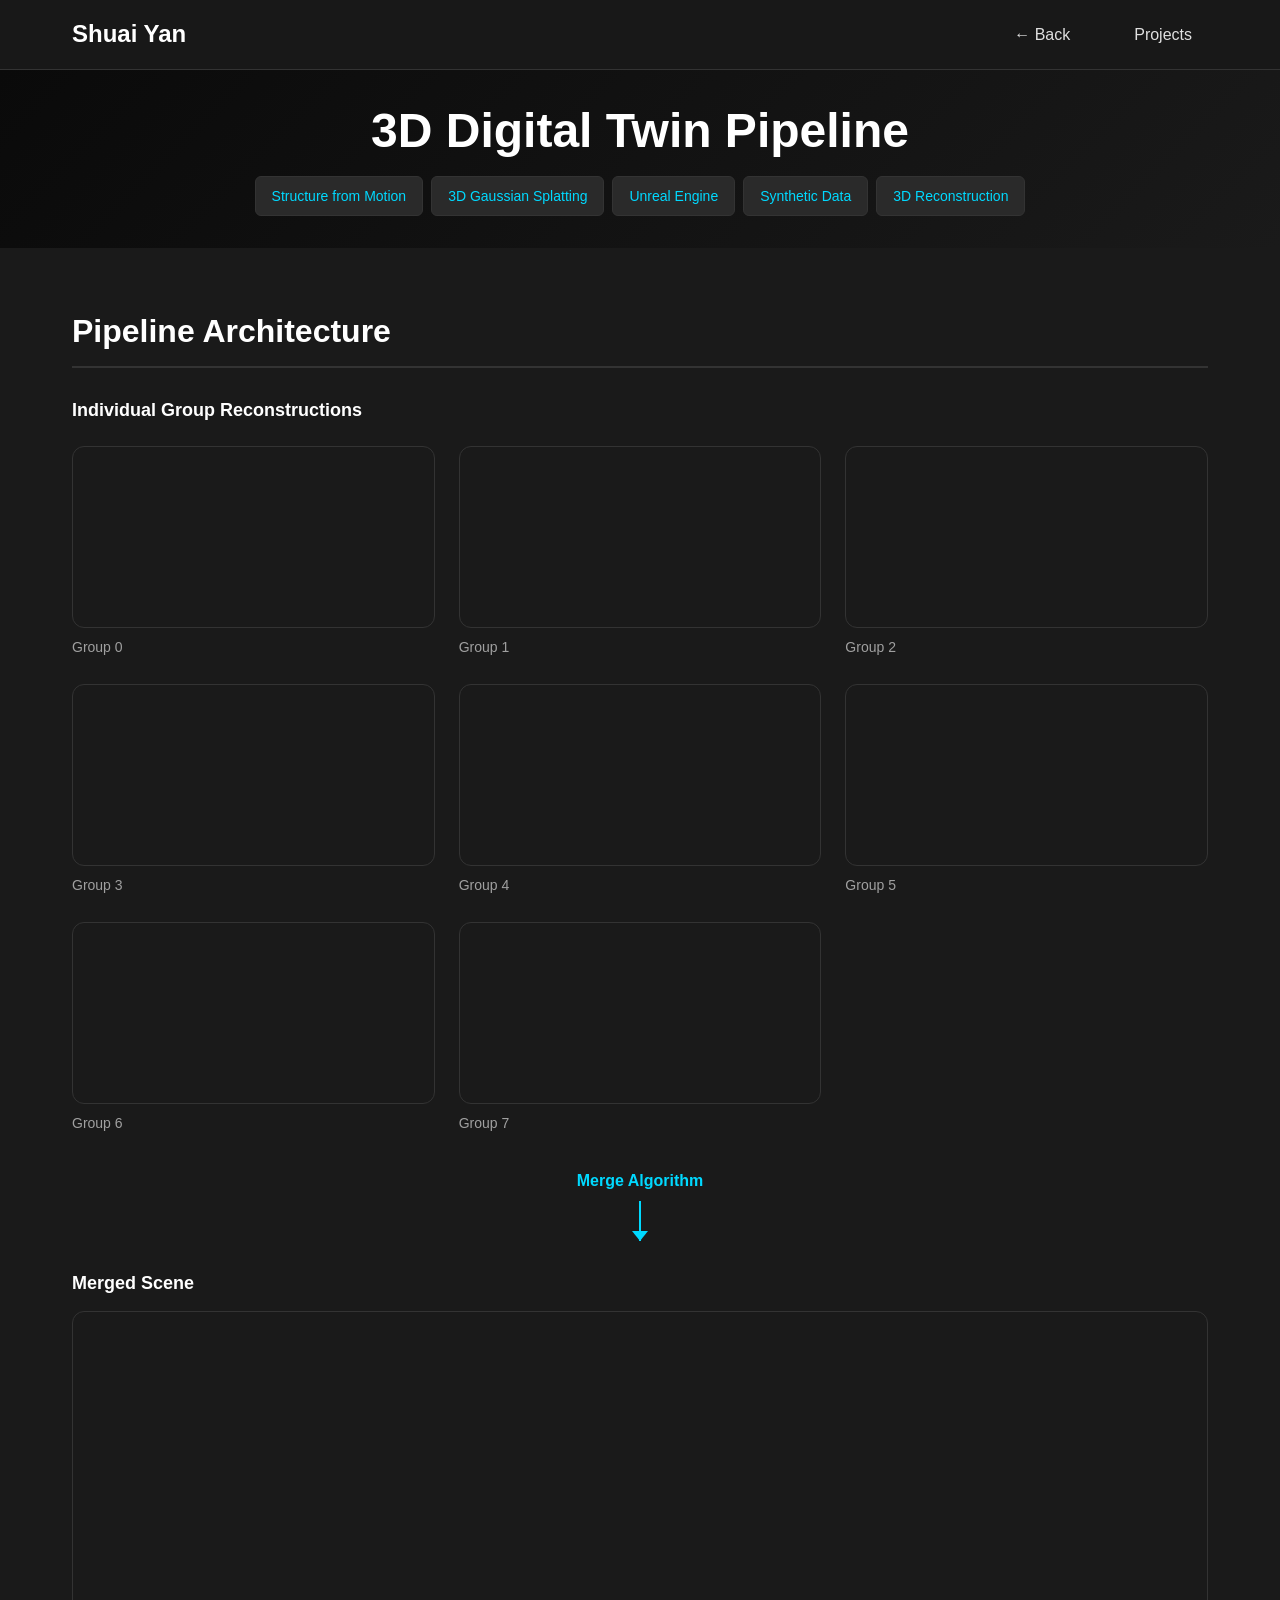
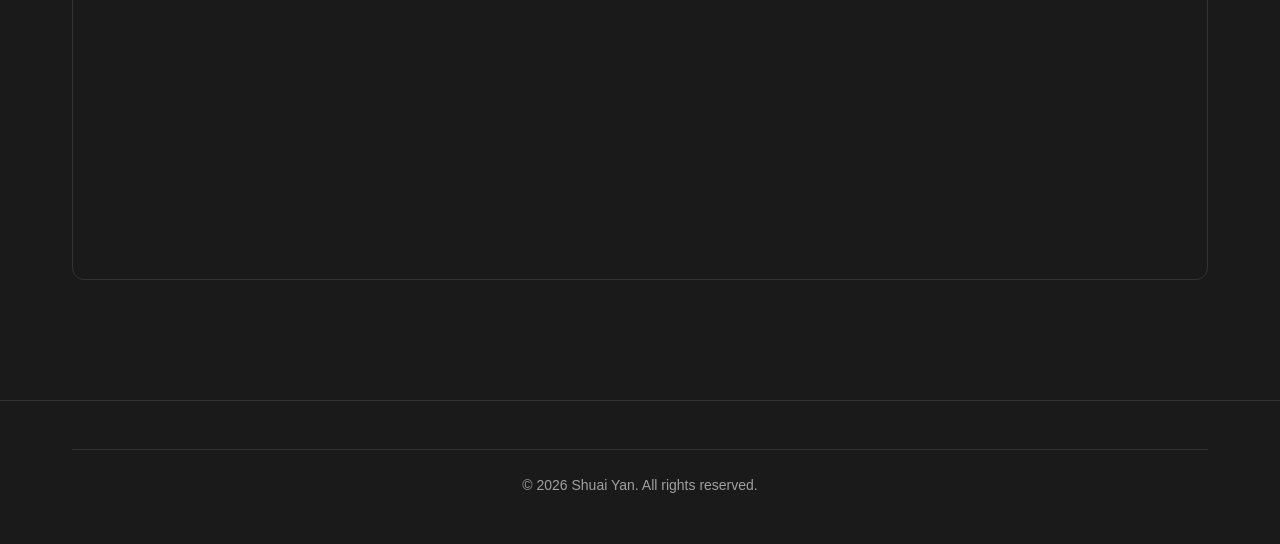
==== commit 9f3bd778: "Simplify digital twin page and update merged video - Remove subtitle from hero section for compact h" ====
--- a/projects/digital_twin.html
+++ b/projects/digital_twin.html
@@ -38,7 +38,7 @@
         <!-- Reconstruction Results -->
         <section class="project-section">
             <div class="container">
-                <h2 class="section-heading">Reconstruction Results</h2>
+                <h2 class="section-heading">Pipeline Architecture</h2>
 
                 <h3 class="demo-sub-heading">Individual Group Reconstructions</h3>
                 <div class="demo-video-grid">
@@ -107,79 +107,6 @@
             </div>
         </section>
 
-        <!-- Pipeline Architecture -->
-        <section class="project-section">
-            <div class="container">
-                <h2 class="section-heading">Pipeline Architecture</h2>
-                <div class="architecture-flow">
-                    <div class="flow-step">
-                        <div class="flow-number">1</div>
-                        <h3>Image Capture</h3>
-                        <p>Structured image collection from multiple viewpoints to ensure complete scene coverage and sufficient overlap for reconstruction.</p>
-                    </div>
-                    <div class="flow-connector">→</div>
-                    <div class="flow-step">
-                        <div class="flow-number">2</div>
-                        <h3>SfM Reconstruction</h3>
-                        <p>Structure from Motion to recover camera poses and sparse 3D point cloud. Feature matching, pose estimation, and bundle adjustment.</p>
-                    </div>
-                    <div class="flow-connector">→</div>
-                    <div class="flow-step">
-                        <div class="flow-number">3</div>
-                        <h3>3D Gaussian Splatting</h3>
-                        <p>Dense photorealistic reconstruction using 3D Gaussian primitives. Real-time rendering quality with explicit 3D representation.</p>
-                    </div>
-                    <div class="flow-connector">→</div>
-                    <div class="flow-step">
-                        <div class="flow-number">4</div>
-                        <h3>Unreal Engine Integration</h3>
-                        <p>Import into Unreal Engine for interactive visualization, virtual camera placement, and photorealistic synthetic data rendering.</p>
-                    </div>
-                </div>
-            </div>
-        </section>
-
-        <!-- Technical Highlights -->
-        <section class="project-section alt-bg">
-            <div class="container">
-                <h2 class="section-heading">Technical Highlights</h2>
-                <div class="highlights-grid">
-                    <div class="highlight-card">
-                        <h3>Photorealistic Quality</h3>
-                        <p>3D Gaussian Splatting produces near-photorealistic novel view synthesis, enabling convincing digital twin visualization.</p>
-                    </div>
-                    <div class="highlight-card">
-                        <h3>Synthetic Data</h3>
-                        <p>Generate unlimited training data with precise ground-truth labels, reducing dependency on manual annotation.</p>
-                    </div>
-                    <div class="highlight-card">
-                        <h3>Real-Time Rendering</h3>
-                        <p>Gaussian Splatting enables real-time rendering at high resolution, making interactive exploration practical.</p>
-                    </div>
-                    <div class="highlight-card">
-                        <h3>End-to-End Pipeline</h3>
-                        <p>From raw images to interactive 3D environment — fully automated pipeline with minimal manual intervention.</p>
-                    </div>
-                </div>
-            </div>
-        </section>
-
-        <!-- Tech Stack -->
-        <section class="project-section">
-            <div class="container">
-                <h2 class="section-heading">Tech Stack</h2>
-                <div class="tech-stack-list">
-                    <span class="tech-item">Python</span>
-                    <span class="tech-item">PyTorch</span>
-                    <span class="tech-item">CUDA</span>
-                    <span class="tech-item">COLMAP</span>
-                    <span class="tech-item">3D Gaussian Splatting</span>
-                    <span class="tech-item">Unreal Engine</span>
-                    <span class="tech-item">C++</span>
-                    <span class="tech-item">OpenCV</span>
-                </div>
-            </div>
-        </section>
     </main>
 
     <!-- Footer -->
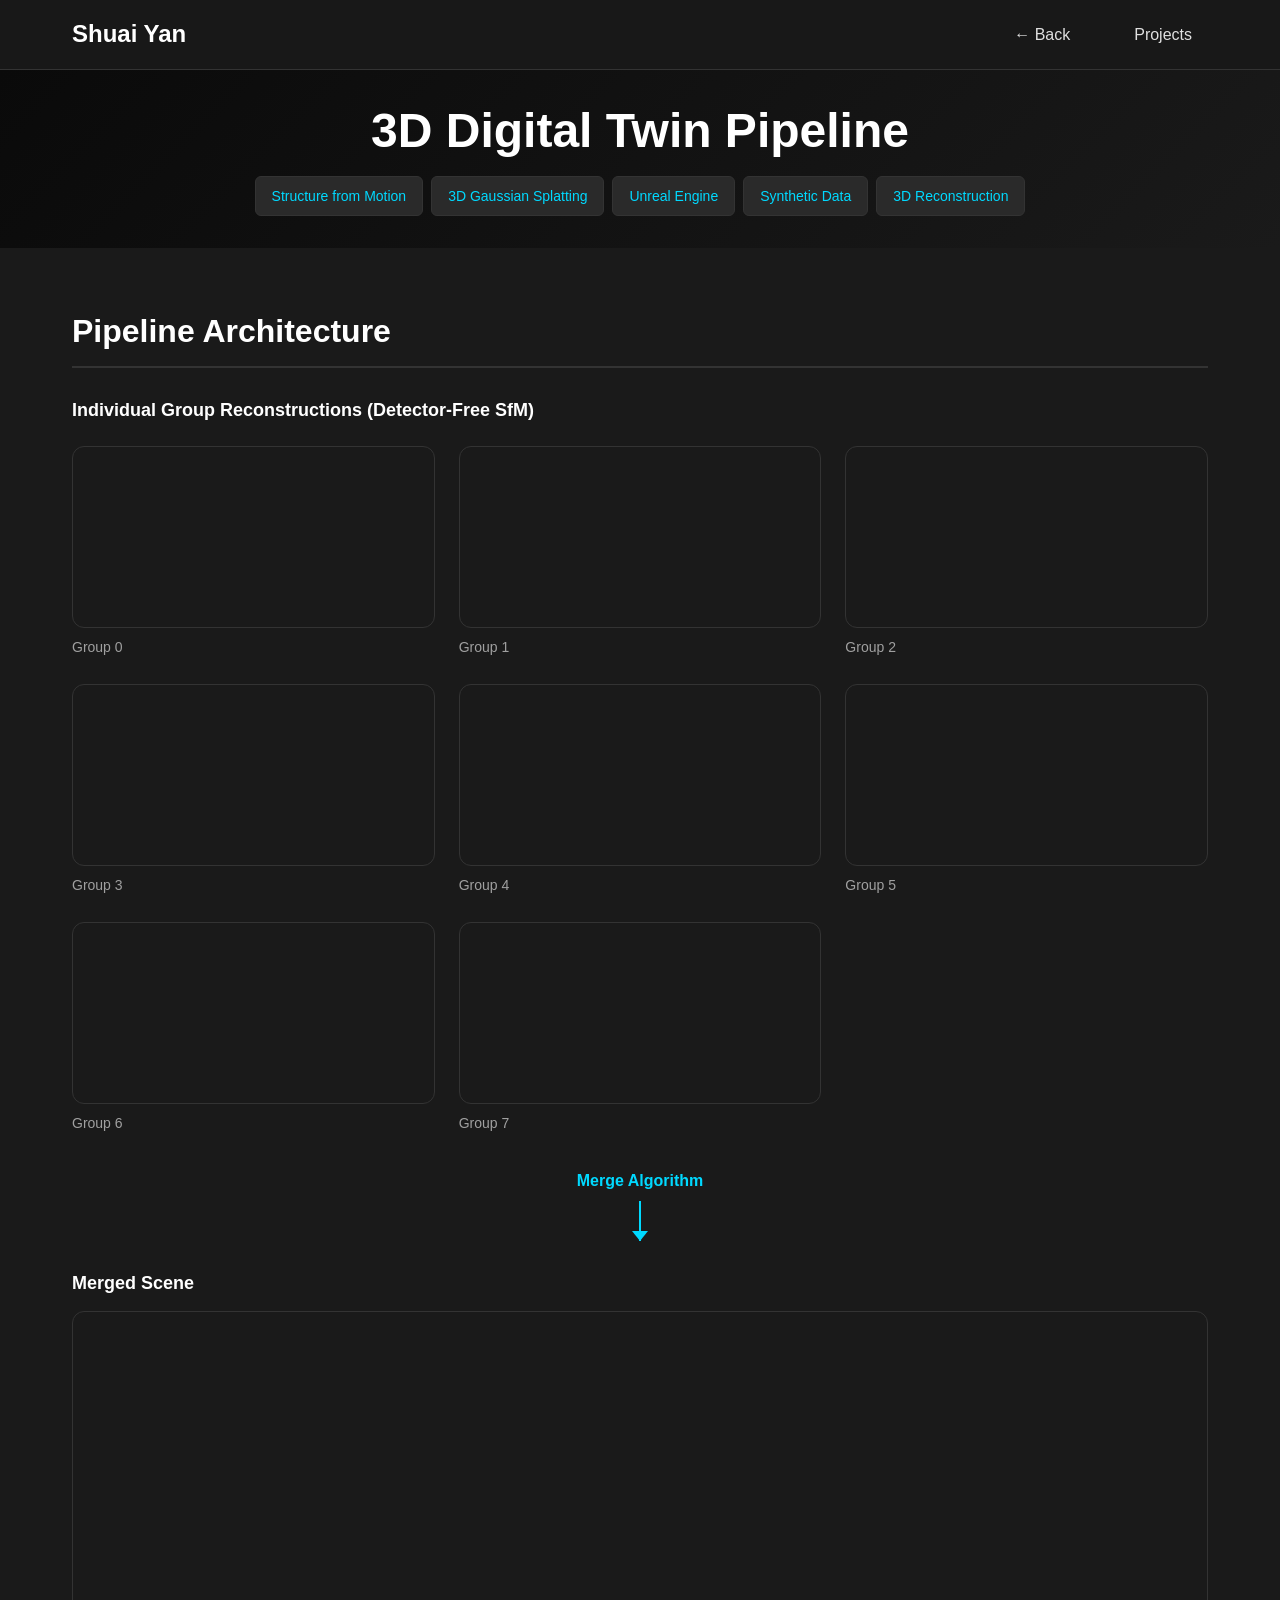
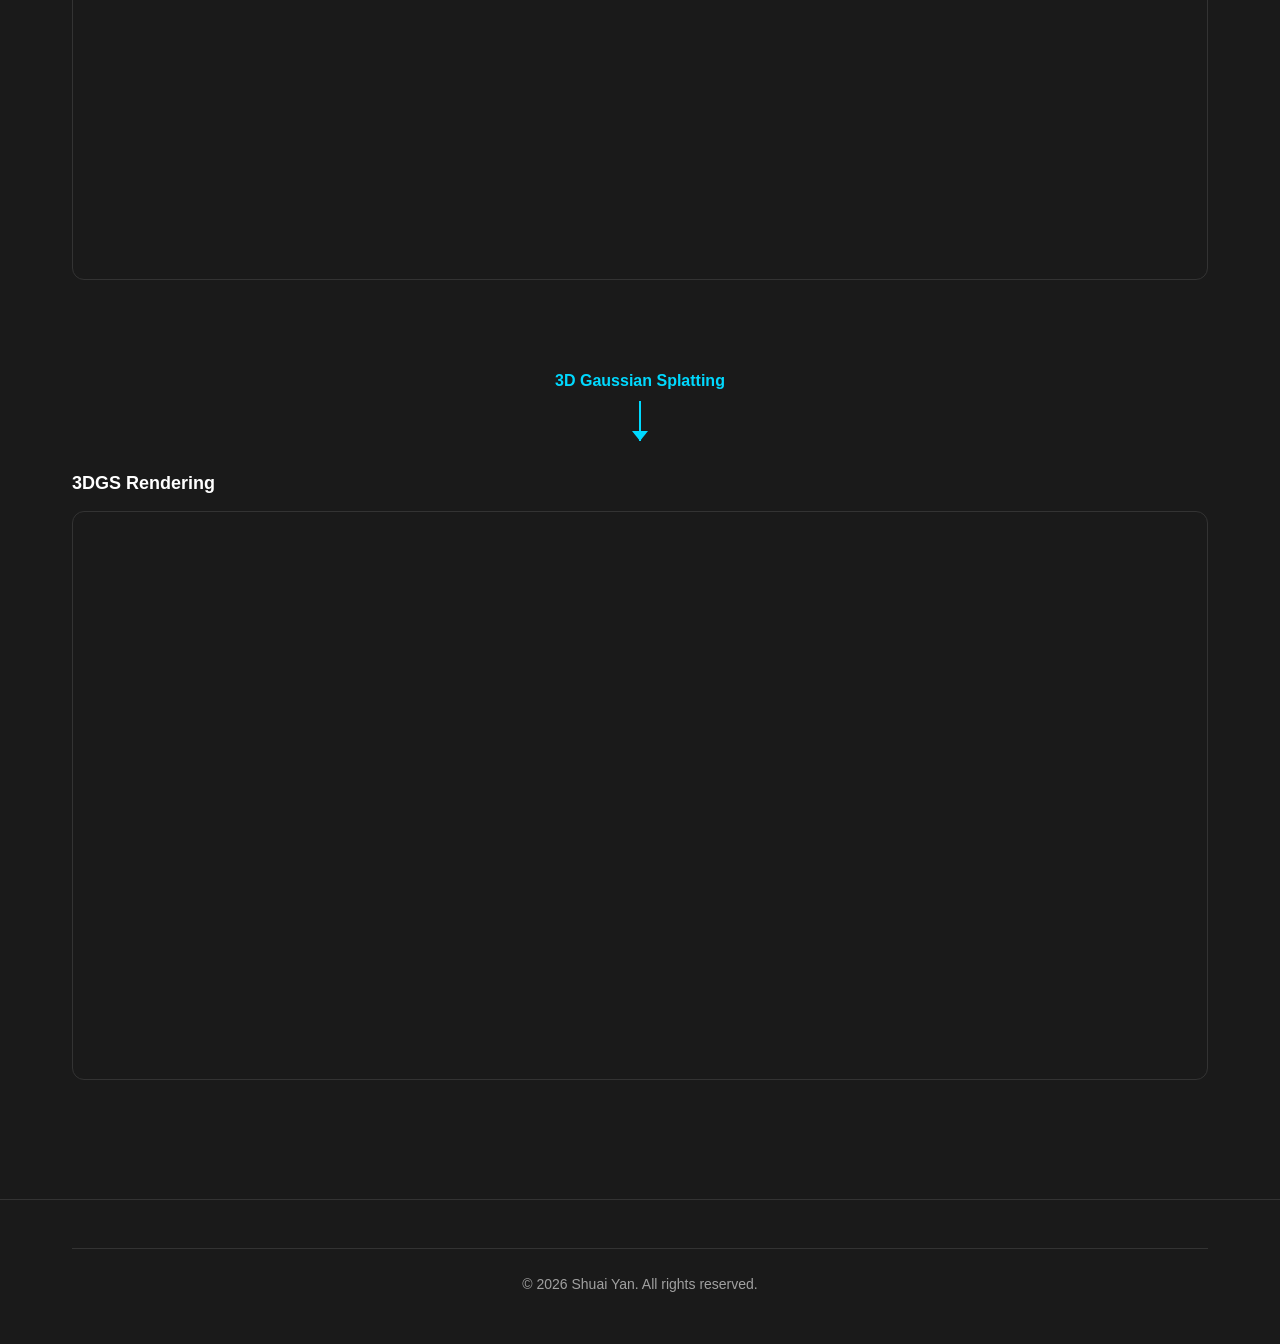
==== commit 39d49d47: "Add project pages with real assets: vehicle perception pipeline and 3DGS rendering - Rewrite vehicle" ====
--- a/projects/digital_twin.html
+++ b/projects/digital_twin.html
@@ -40,7 +40,7 @@
             <div class="container">
                 <h2 class="section-heading">Pipeline Architecture</h2>
 
-                <h3 class="demo-sub-heading">Individual Group Reconstructions</h3>
+                <h3 class="demo-sub-heading">Individual Group Reconstructions (Detector-Free SfM)</h3>
                 <div class="demo-video-grid">
                     <div class="demo-video-item">
                         <video autoplay muted loop playsinline>
@@ -104,6 +104,19 @@
                         <source src="../assets/digital_twin/reconstruction_videos/merged_orbit.mp4" type="video/mp4">
                     </video>
                 </div>
+
+                <!-- Step 3: 3D Gaussian Splatting -->
+                <div class="demo-merge-arrow">
+                    <span>3D Gaussian Splatting</span>
+                    <div class="merge-arrow-line"></div>
+                </div>
+
+                <div class="demo-main-video">
+                    <h3>3DGS Rendering</h3>
+                    <video autoplay muted loop playsinline>
+                        <source src="../assets/digital_twin/reconstruction_videos/merged_3dgs_tragectory.mp4" type="video/mp4">
+                    </video>
+                </div>
             </div>
         </section>
 
--- a/styles.css
+++ b/styles.css
@@ -235,17 +235,230 @@
 }
 
 /* ========================================
+   Sidebar Layout
+   ======================================== */
+body.sidebar-layout {
+    display: flex;
+    min-height: 100vh;
+}
+
+body.sidebar-layout #navbar {
+    display: none;
+}
+
+/* Override section alternating backgrounds inside sidebar layout */
+body.sidebar-layout section {
+    background-color: transparent;
+}
+
+body.sidebar-layout section:nth-child(even) {
+    background-color: transparent;
+}
+
+body.sidebar-layout section:nth-child(odd) {
+    background-color: transparent;
+}
+
+.sidebar {
+    position: fixed;
+    top: 0;
+    left: 0;
+    width: 20%;
+    min-width: 240px;
+    height: 100vh;
+    background: var(--bg-primary);
+    padding: 3rem 2rem;
+    display: flex;
+    flex-direction: column;
+    justify-content: center;
+    overflow-y: auto;
+    z-index: 100;
+}
+
+.sidebar-content {
+    display: flex;
+    flex-direction: column;
+    gap: var(--spacing-sm);
+}
+
+.sidebar-name {
+    font-size: 1.75rem;
+    color: var(--text-primary);
+    font-weight: 700;
+    letter-spacing: -0.02em;
+}
+
+.sidebar-title {
+    font-size: var(--font-size-lg);
+    color: var(--text-secondary);
+    font-weight: 400;
+    margin-bottom: var(--spacing-xs);
+}
+
+.sidebar-about {
+    font-size: var(--font-size-sm);
+    color: var(--text-muted);
+    line-height: 1.6;
+}
+
+.sidebar-nav {
+    display: flex;
+    flex-direction: column;
+    gap: 0;
+    margin-top: var(--spacing-lg);
+}
+
+.sidebar-nav-link {
+    color: var(--text-muted);
+    text-decoration: none;
+    font-size: var(--font-size-xs);
+    font-weight: 700;
+    letter-spacing: 0.1em;
+    text-transform: uppercase;
+    padding: var(--spacing-xs) 0;
+    transition: color var(--transition-fast);
+    display: flex;
+    align-items: center;
+    gap: var(--spacing-sm);
+}
+
+.sidebar-nav-link::before {
+    content: '';
+    display: inline-block;
+    width: 32px;
+    height: 1px;
+    background: var(--text-muted);
+    transition: all var(--transition-fast);
+}
+
+.sidebar-nav-link:hover {
+    color: var(--text-primary);
+}
+
+.sidebar-nav-link:hover::before {
+    width: 64px;
+    background: var(--text-primary);
+}
+
+.sidebar-contact {
+    display: flex;
+    flex-direction: row;
+    gap: var(--spacing-md);
+    margin-top: var(--spacing-xl);
+}
+
+.sidebar-contact .contact-link {
+    color: var(--text-muted);
+    text-decoration: none;
+    font-size: var(--font-size-sm);
+    transition: color var(--transition-fast);
+    padding: 0;
+    border: none;
+    background: none;
+    display: inline;
+    min-width: 0;
+    min-height: 0;
+}
+
+.sidebar-contact .contact-link:hover {
+    color: var(--text-primary);
+    background: none;
+    transform: none;
+    box-shadow: none;
+}
+
+.main-content {
+    margin-left: 20%;
+    width: 80%;
+    padding: 3rem 4rem;
+    max-width: 50vw;
+    margin-right: auto;
+    /* Center within the remaining 80% space: (80% - 50vw) / 2 on each side */
+    margin-left: calc(20% + (80vw - 50vw) / 2);
+}
+
+/* Override section titles in sidebar layout */
+body.sidebar-layout .section-title {
+    text-align: left;
+    font-size: var(--font-size-xs);
+    font-weight: 700;
+    letter-spacing: 0.1em;
+    text-transform: uppercase;
+    color: var(--text-primary);
+    margin-bottom: var(--spacing-lg);
+    padding-bottom: 0;
+}
+
+body.sidebar-layout .section-title::after {
+    display: none;
+}
+
+/* Override section padding in sidebar layout */
+body.sidebar-layout section {
+    padding: 0 0 var(--spacing-xxl) 0;
+}
+
+/* Override projects section background */
+body.sidebar-layout .projects-section {
+    background-color: transparent;
+}
+
+body.sidebar-layout .education-section {
+    background-color: transparent;
+}
+
+/* Footer in sidebar layout */
+body.sidebar-layout .footer-section {
+    background-color: transparent;
+    border-top: 1px solid var(--border-color);
+    padding: var(--spacing-lg) 0;
+}
+
+body.sidebar-layout .footer-section .footer-copyright {
+    border-top: none;
+    padding-top: 0;
+}
+
+body.sidebar-layout .footer-section .footer-copyright p {
+    text-align: left;
+}
+
+/* Grid cards in sidebar layout */
+body.sidebar-layout .projects-grid {
+    grid-template-columns: repeat(auto-fill, minmax(300px, 1fr));
+}
+
+body.sidebar-layout .education-list {
+    max-width: none;
+}
+
+body.sidebar-layout .education-item {
+    flex-direction: column;
+    gap: 2px;
+    padding: var(--spacing-md) 0;
+    border-bottom: 1px solid var(--border-color);
+}
+
+body.sidebar-layout .education-item:last-child {
+    border-bottom: none;
+}
+
+body.sidebar-layout .education-date {
+    margin-left: 0;
+    font-size: var(--font-size-xs);
+}
+
+/* ========================================
    Hero Section
    ======================================== */
 .hero-section {
-    min-height: 100vh;
     display: flex;
     align-items: center;
     justify-content: center;
     background: linear-gradient(135deg, var(--bg-primary) 0%, var(--bg-secondary) 100%);
     text-align: center;
-    padding: var(--spacing-xxl) var(--spacing-lg);
-    padding-top: calc(var(--nav-height) + var(--spacing-xxl));
+    padding: var(--spacing-xl) var(--spacing-lg);
+    padding-top: calc(var(--nav-height) + var(--spacing-xl));
 }
 
 .hero-container {
@@ -443,14 +656,16 @@
     position: relative;
 }
 
-.project-image img {
+.project-image img,
+.project-image video {
     width: 100%;
     height: 100%;
     object-fit: cover;
     transition: transform var(--transition-slow);
 }
 
-.project-card:hover .project-image img {
+.project-card:hover .project-image img,
+.project-card:hover .project-image video {
     transform: scale(1.1);
 }
 
@@ -758,9 +973,59 @@
 }
 
 /* ========================================
+   Responsive Design - Medium screens (sidebar)
+   ======================================== */
+@media (max-width: 1200px) and (min-width: 769px) {
+    .sidebar {
+        width: 22%;
+        padding: 2rem 1.5rem;
+    }
+
+    .sidebar-name {
+        font-size: 1.75rem;
+    }
+
+    .main-content {
+        margin-left: calc(22% + (78vw - 55vw) / 2);
+        padding: 2rem 2rem;
+        max-width: 55vw;
+    }
+}
+
+/* ========================================
    Responsive Design - Tablet
    ======================================== */
 @media (max-width: 768px) {
+    body.sidebar-layout {
+        flex-direction: column;
+    }
+
+    .sidebar {
+        position: relative;
+        width: 100%;
+        max-width: none;
+        height: auto;
+        padding: var(--spacing-xl) var(--spacing-lg);
+        border-right: none;
+        border-bottom: 1px solid var(--border-color);
+    }
+
+    .sidebar-name {
+        font-size: var(--font-size-2xl);
+    }
+
+    .sidebar-about {
+        max-width: none;
+    }
+
+    .main-content {
+        margin-left: 0;
+        margin-right: 0;
+        max-width: none;
+        width: 100%;
+        padding: var(--spacing-lg) var(--spacing-md);
+    }
+
     :root {
         --font-size-4xl: 2.5rem;
         --font-size-3xl: 2rem;
@@ -787,7 +1052,6 @@
     }
 
     .hero-section {
-        min-height: calc(100vh - var(--nav-height));
         padding: var(--spacing-xl) var(--spacing-md);
     }
 
@@ -882,7 +1146,6 @@
 
     /* Hero Section - Compact */
     .hero-section {
-        min-height: calc(100vh - var(--nav-height));
         padding: var(--spacing-lg) var(--spacing-sm);
         padding-top: calc(var(--nav-height) + var(--spacing-lg));
     }
@@ -1088,4 +1351,8 @@
     .projects-grid {
         grid-template-columns: repeat(3, 1fr);
     }
-}
+
+    .sidebar {
+        padding: 3rem 2rem;
+    }
+}
--- a/project-detail.css
+++ b/project-detail.css
@@ -331,6 +331,47 @@
 }
 
 /* ========================================
+   Pipeline Steps (Vehicle Perception)
+   ======================================== */
+.pipeline-step {
+    margin-bottom: var(--spacing-sm);
+}
+
+.pipeline-step-title {
+    font-size: var(--font-size-lg);
+    color: var(--text-primary);
+    margin-bottom: var(--spacing-sm);
+    display: flex;
+    align-items: center;
+    gap: var(--spacing-sm);
+}
+
+.pipeline-number {
+    width: 32px;
+    height: 32px;
+    background-color: var(--accent-primary);
+    color: var(--bg-primary);
+    border-radius: 50%;
+    display: inline-flex;
+    align-items: center;
+    justify-content: center;
+    font-weight: 700;
+    font-size: var(--font-size-sm);
+    flex-shrink: 0;
+}
+
+.pipeline-image-wrapper {
+    border-radius: 12px;
+    overflow: hidden;
+    border: 1px solid var(--border-color);
+}
+
+.pipeline-image-wrapper img {
+    width: 100%;
+    display: block;
+}
+
+/* ========================================
    Responsive - Tablet
    ======================================== */
 @media (max-width: 768px) {
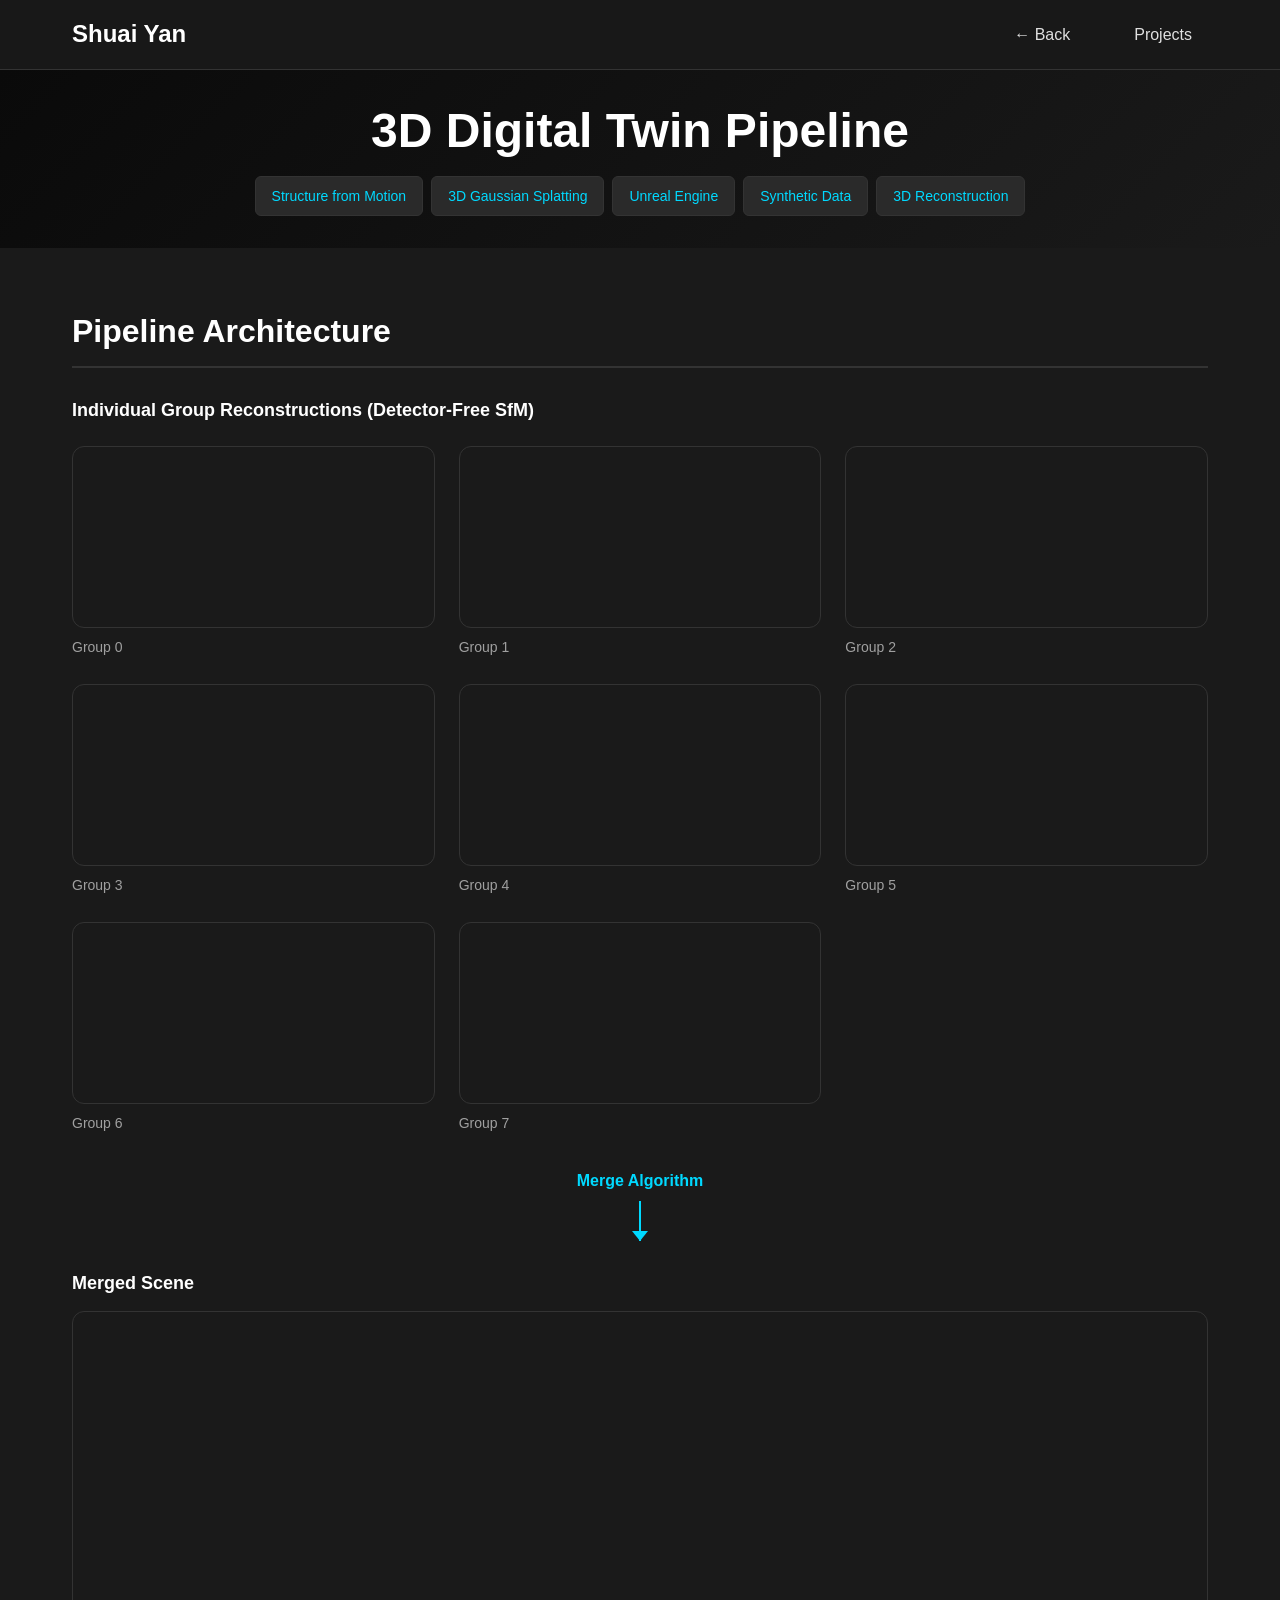
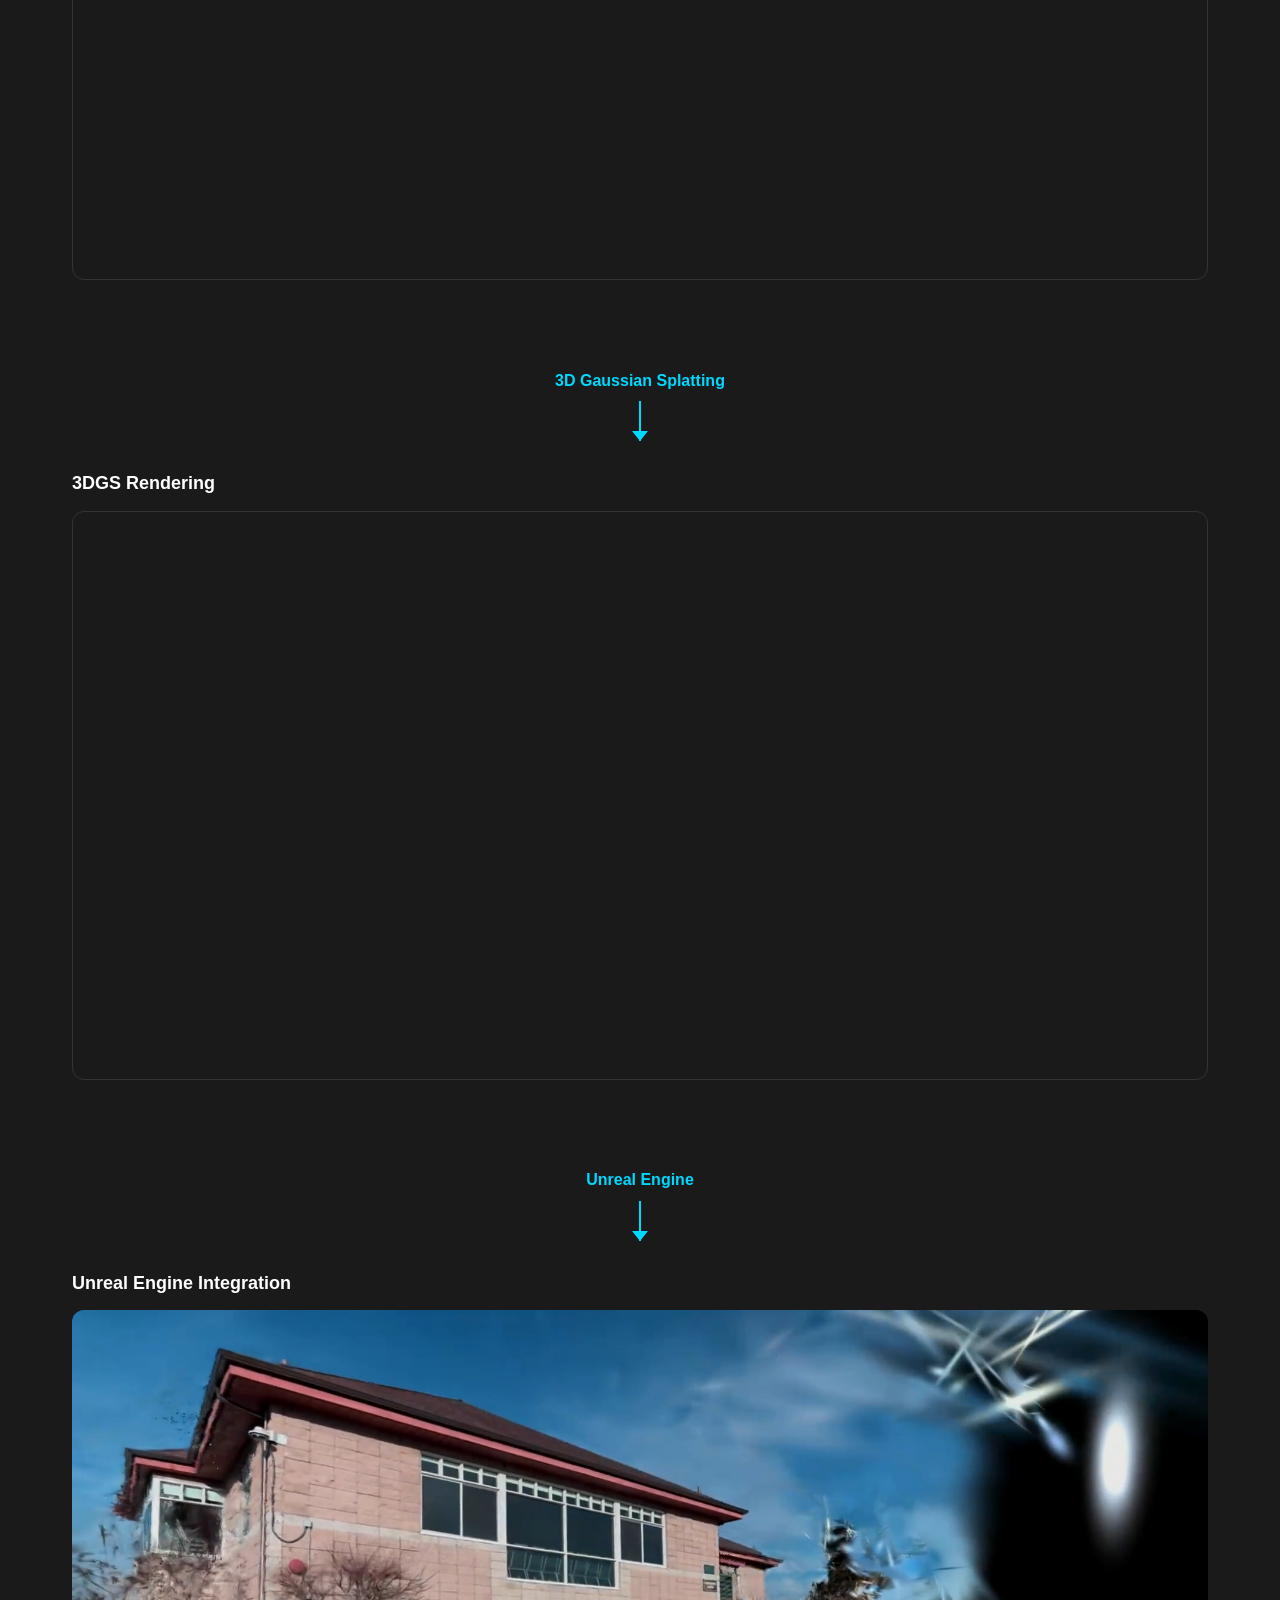
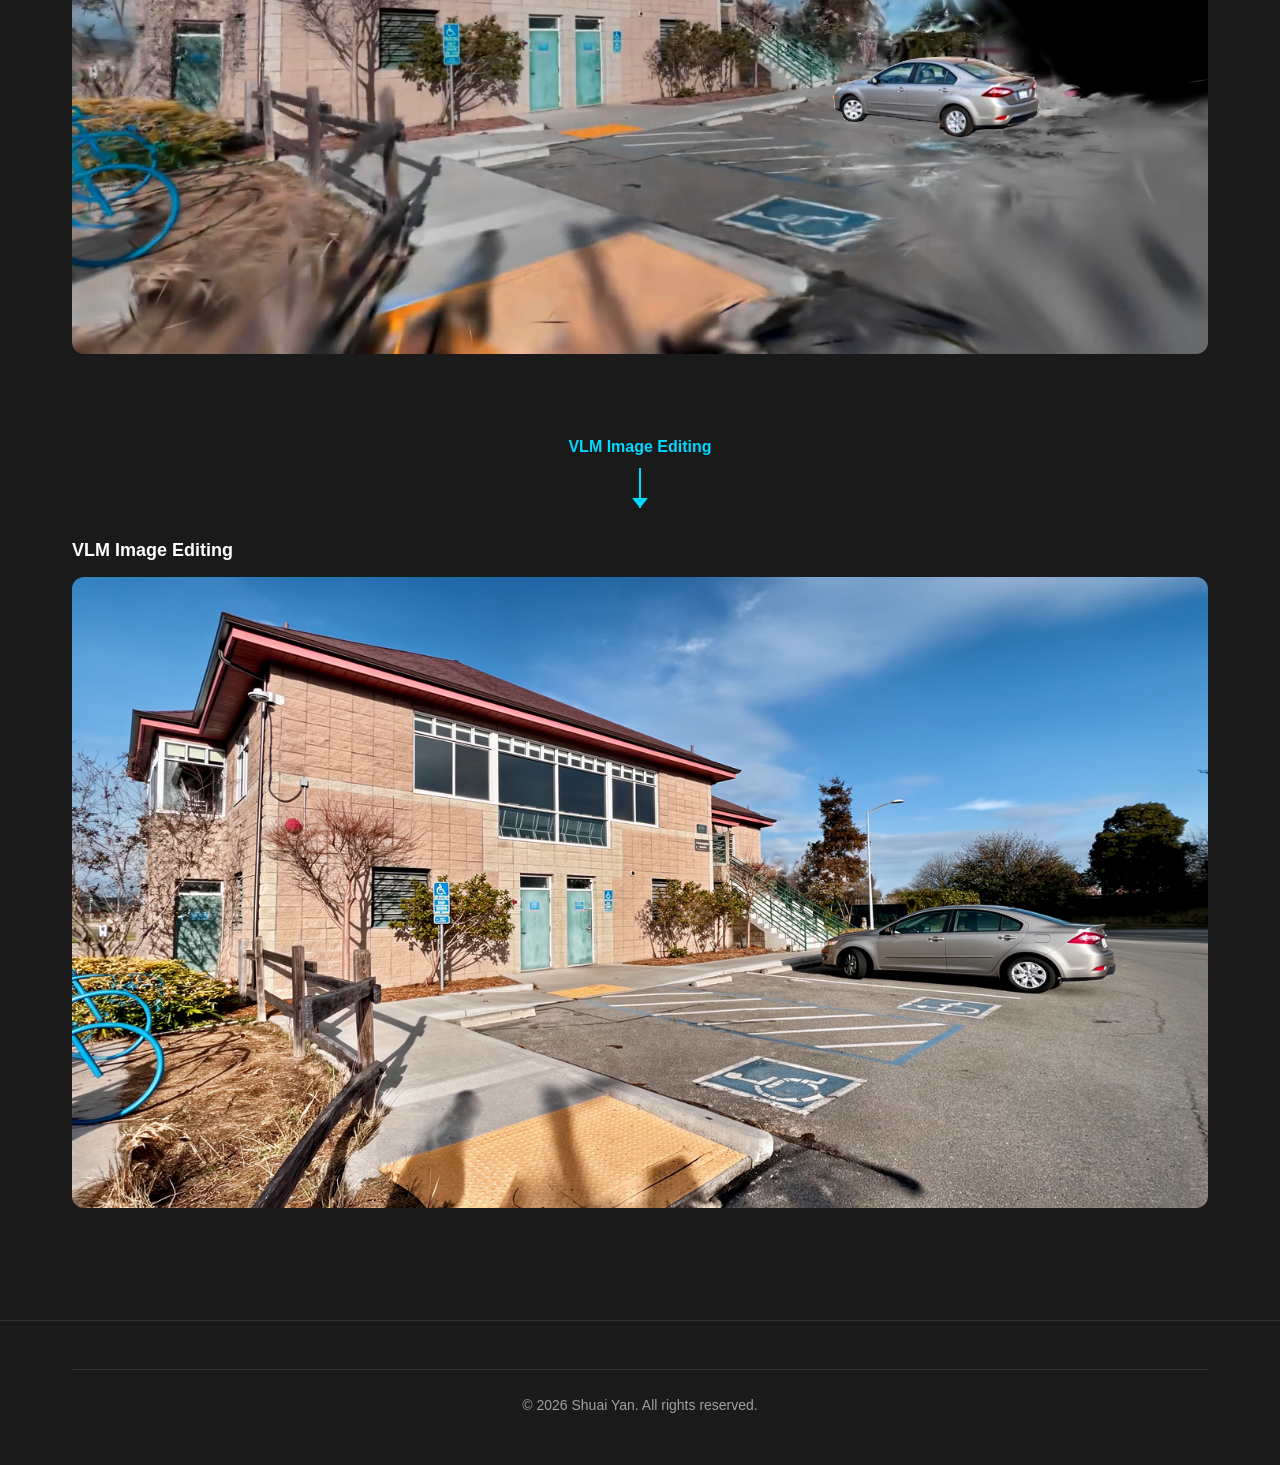
==== commit b478d213: "Add Unreal Engine and VLM Image Editing modules to digital twin pipeline Co-Authored-By: Claude Opus" ====
--- a/projects/digital_twin.html
+++ b/projects/digital_twin.html
@@ -117,6 +117,28 @@
                         <source src="../assets/digital_twin/reconstruction_videos/merged_3dgs_tragectory.mp4" type="video/mp4">
                     </video>
                 </div>
+
+                <!-- Step 4: Unreal Engine -->
+                <div class="demo-merge-arrow">
+                    <span>Unreal Engine</span>
+                    <div class="merge-arrow-line"></div>
+                </div>
+
+                <div class="demo-main-video">
+                    <h3>Unreal Engine Integration</h3>
+                    <img src="../assets/digital_twin/reconstruction_videos/unrealunreal.png" alt="Unreal Engine Integration" style="width: 100%; border-radius: 12px;">
+                </div>
+
+                <!-- Step 5: VLM Image Editing -->
+                <div class="demo-merge-arrow">
+                    <span>VLM Image Editing</span>
+                    <div class="merge-arrow-line"></div>
+                </div>
+
+                <div class="demo-main-video">
+                    <h3>VLM Image Editing</h3>
+                    <img src="../assets/digital_twin/reconstruction_videos/vlm.png" alt="VLM Image Editing" style="width: 100%; border-radius: 12px;">
+                </div>
             </div>
         </section>
 
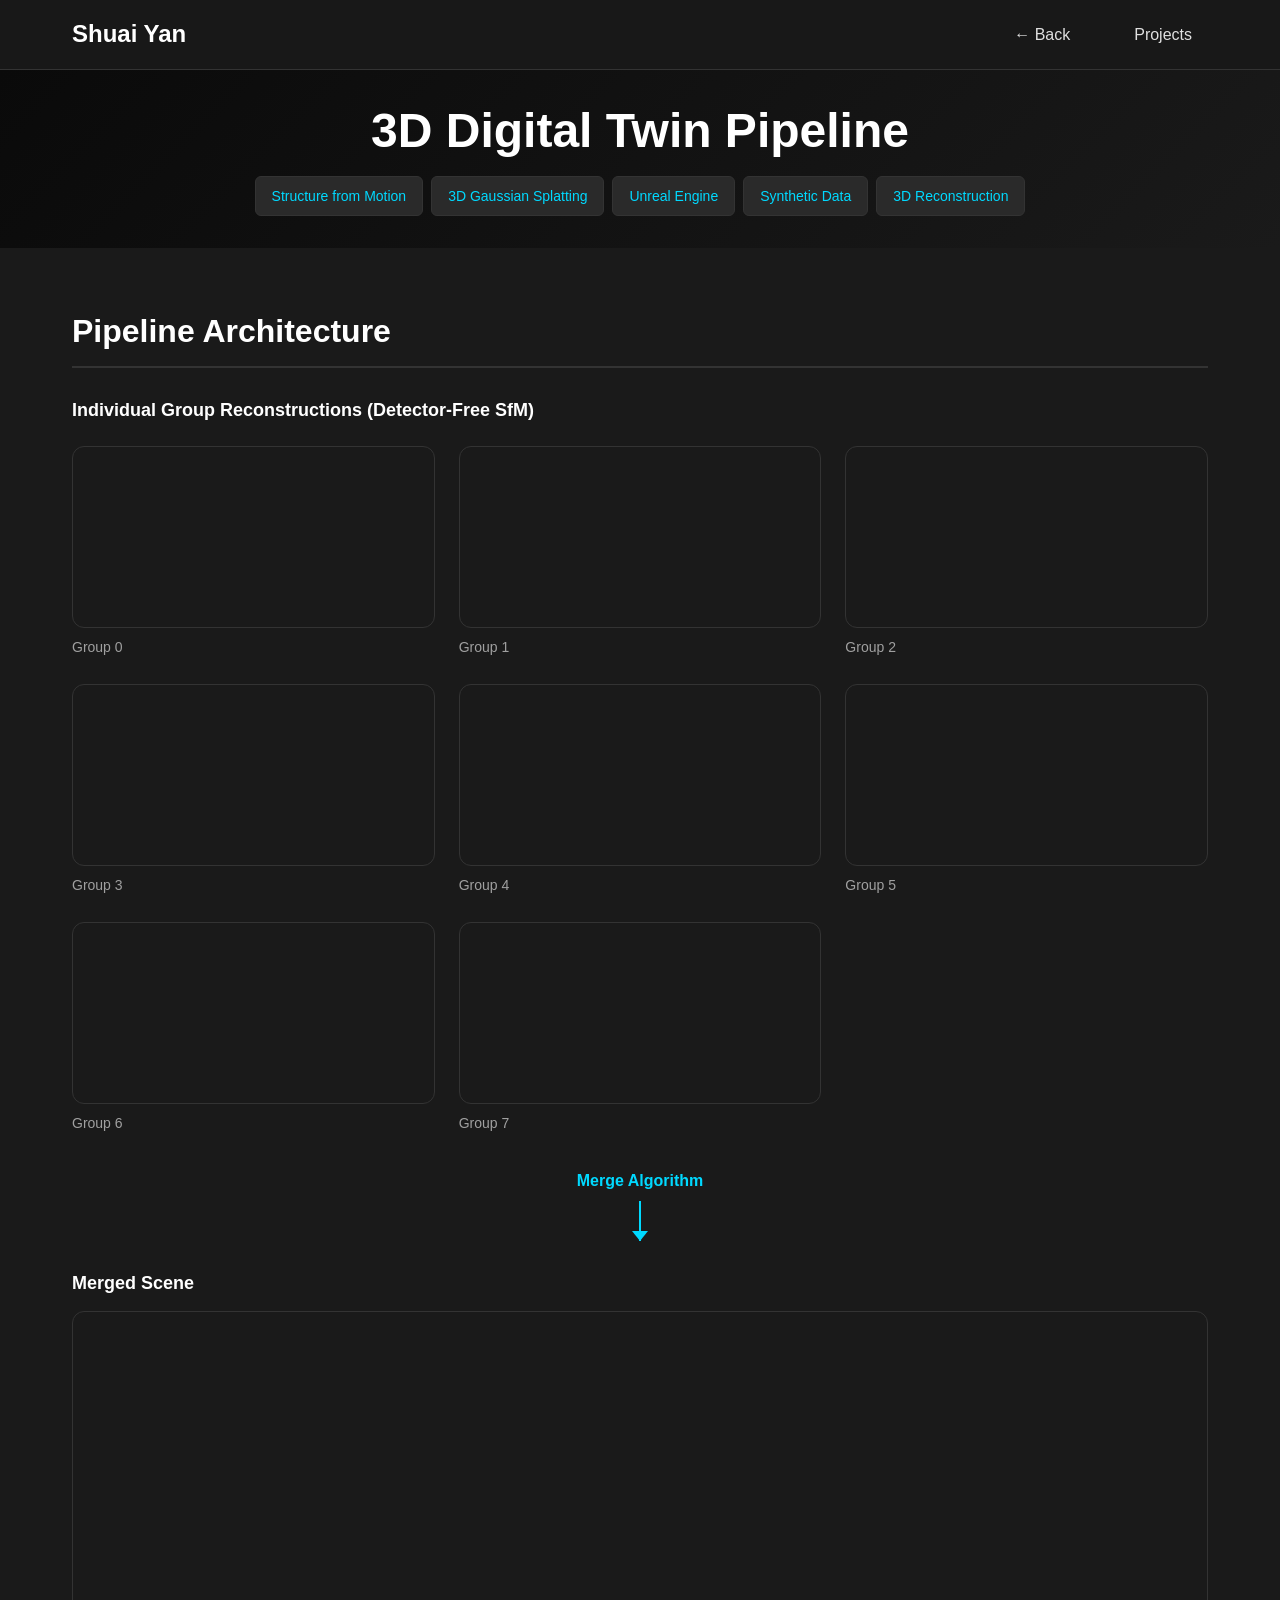
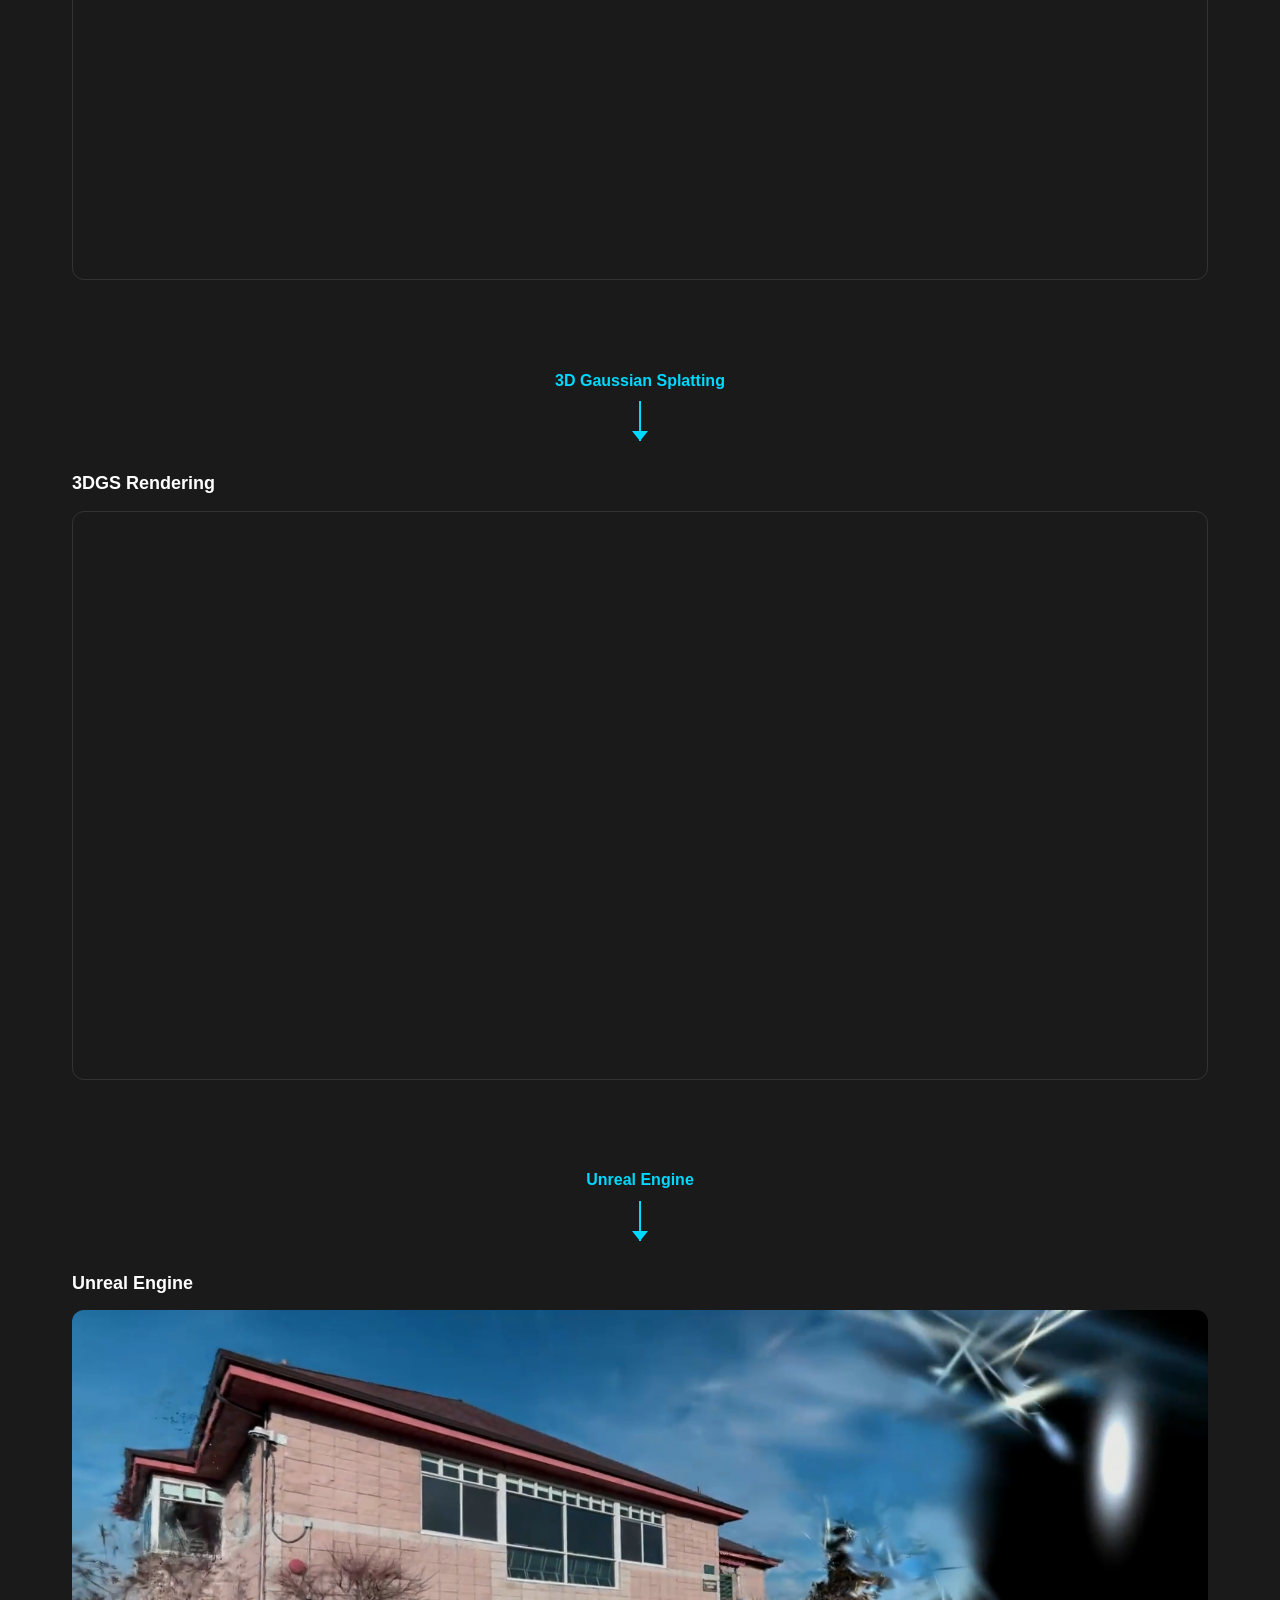
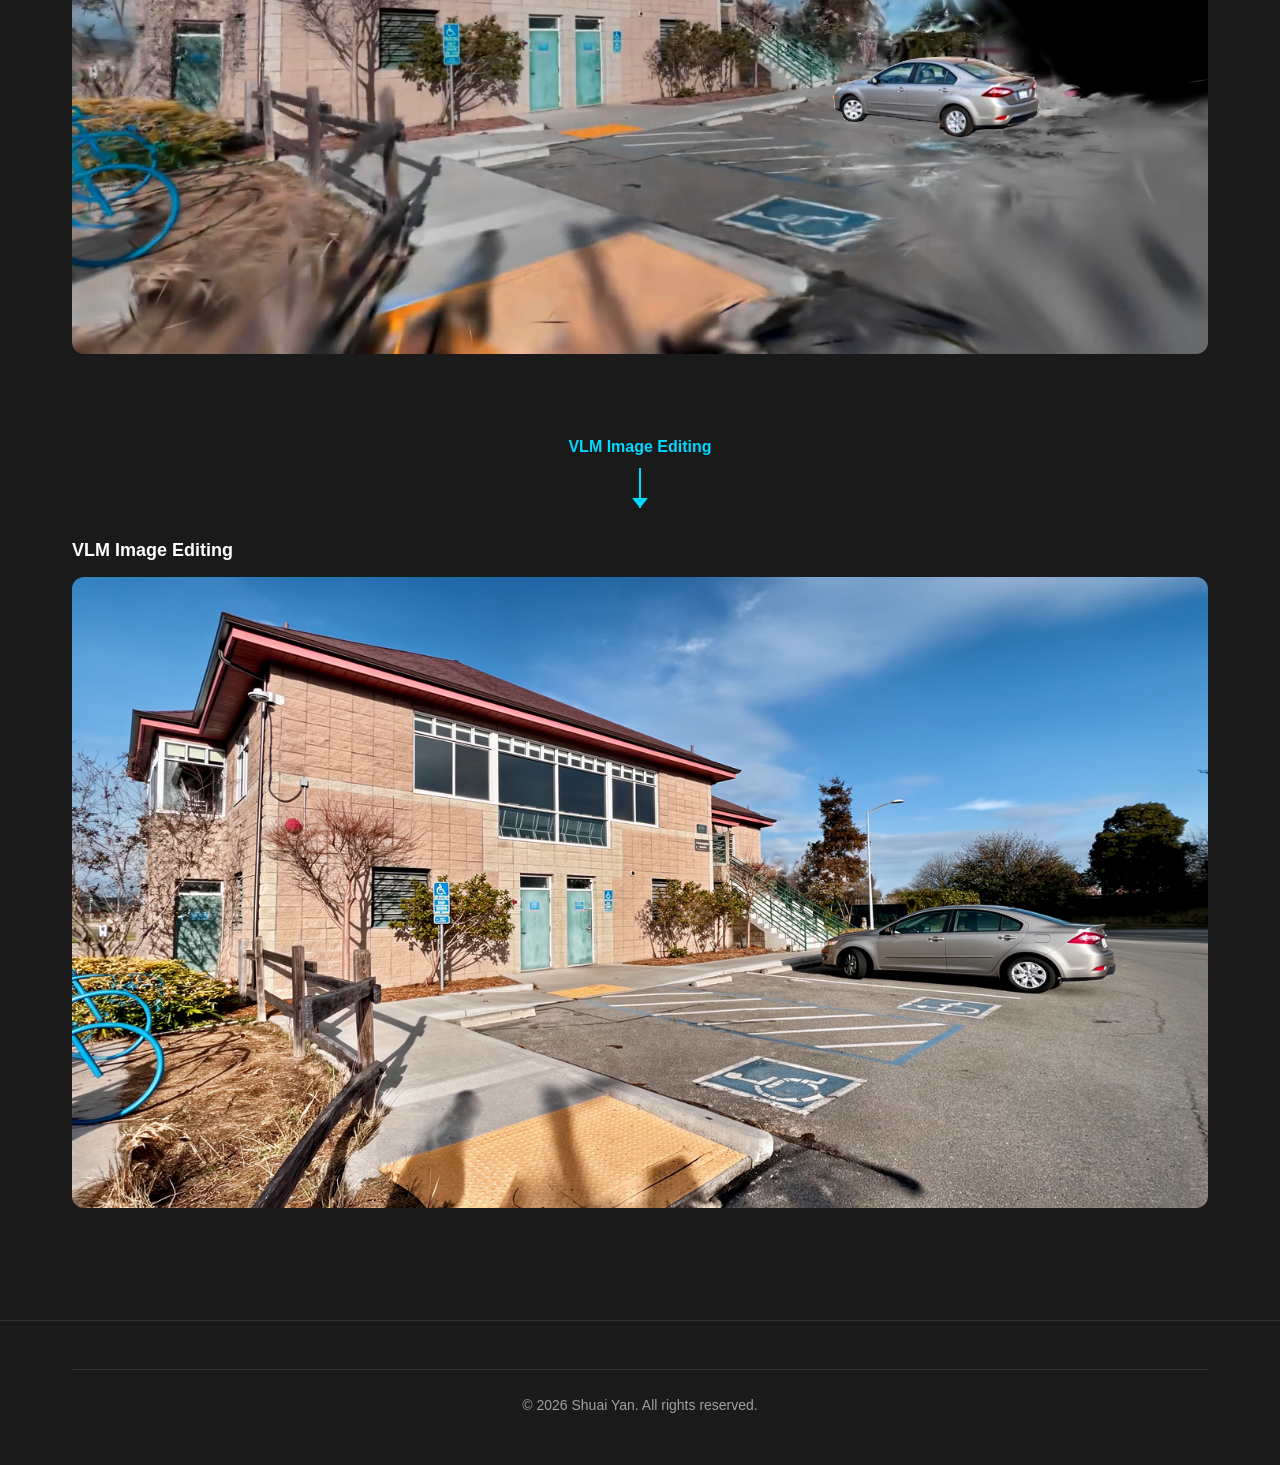
==== commit b02ce77b: "Update .gitignore, remove unused files, and refine project descriptions" ====
--- a/projects/digital_twin.html
+++ b/projects/digital_twin.html
@@ -125,7 +125,7 @@
                 </div>
 
                 <div class="demo-main-video">
-                    <h3>Unreal Engine Integration</h3>
+                    <h3>Unreal Engine</h3>
                     <img src="../assets/digital_twin/reconstruction_videos/unrealunreal.png" alt="Unreal Engine Integration" style="width: 100%; border-radius: 12px;">
                 </div>
 
